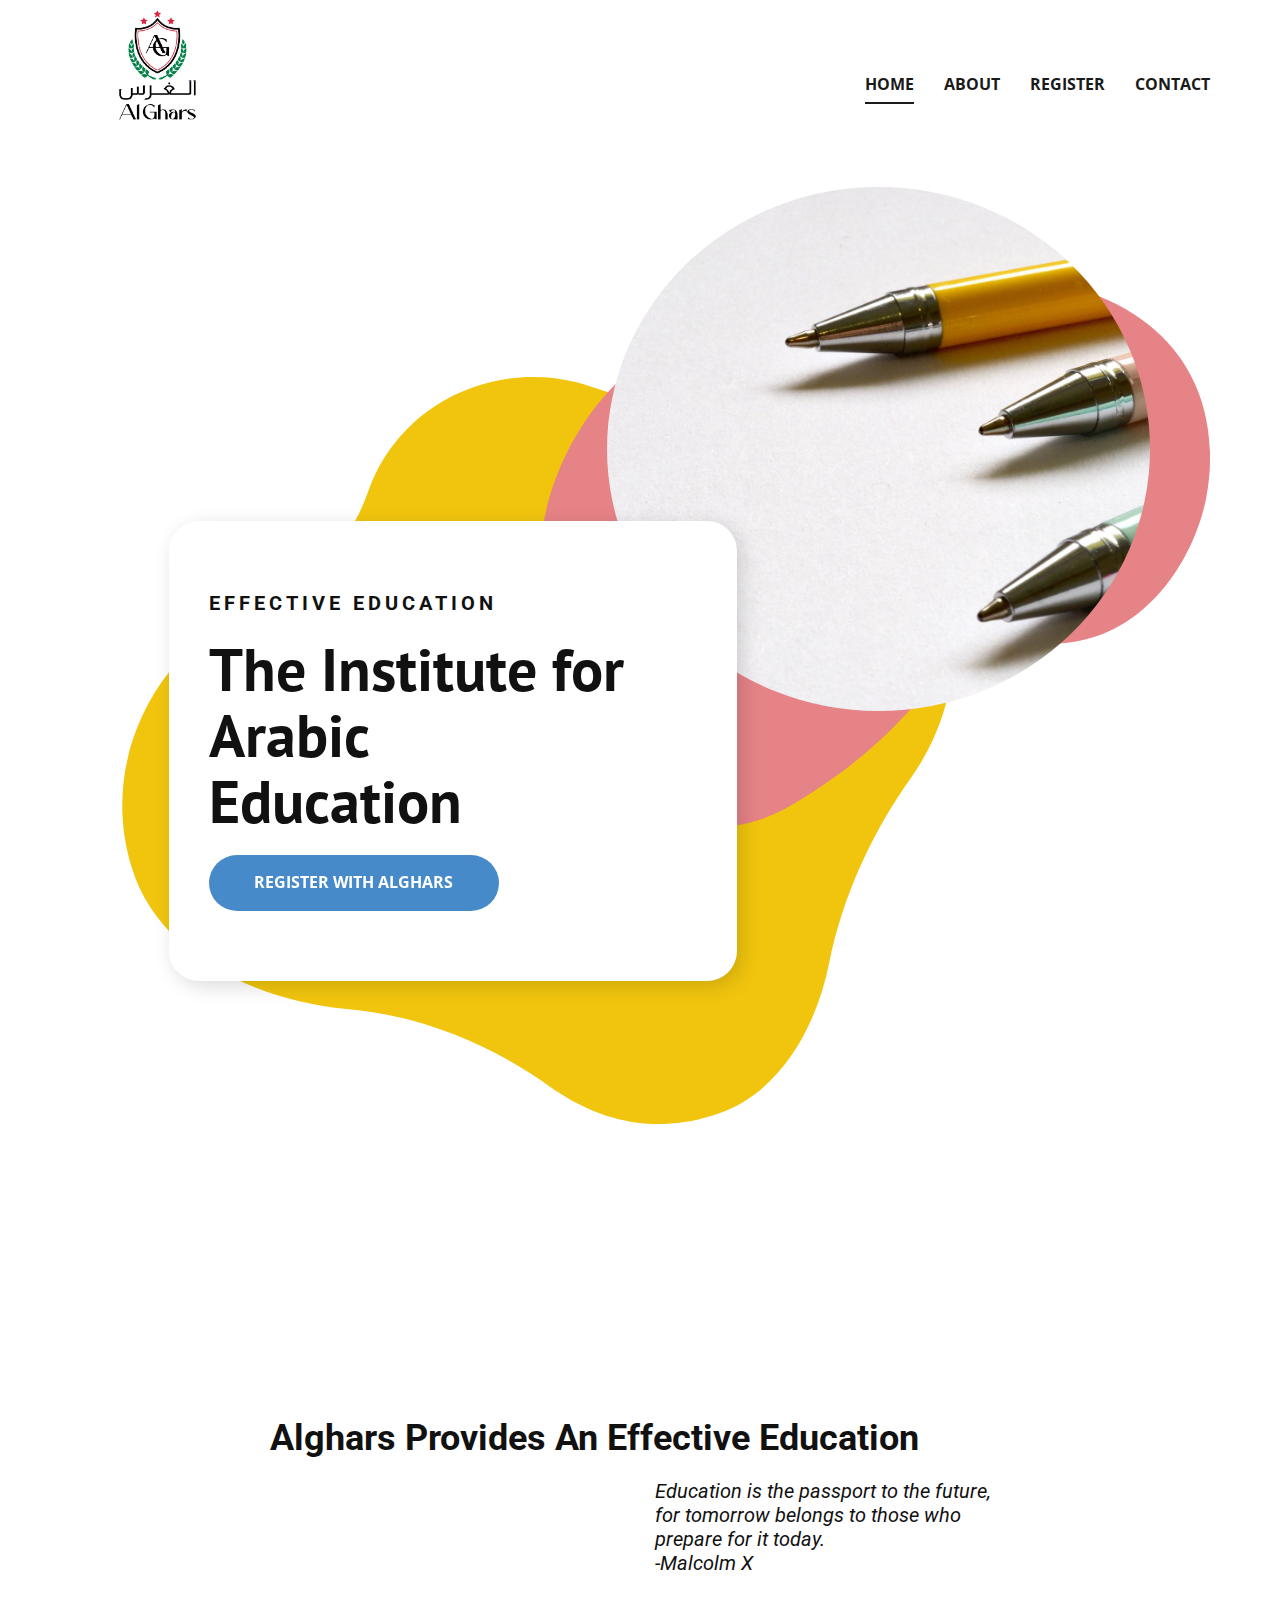
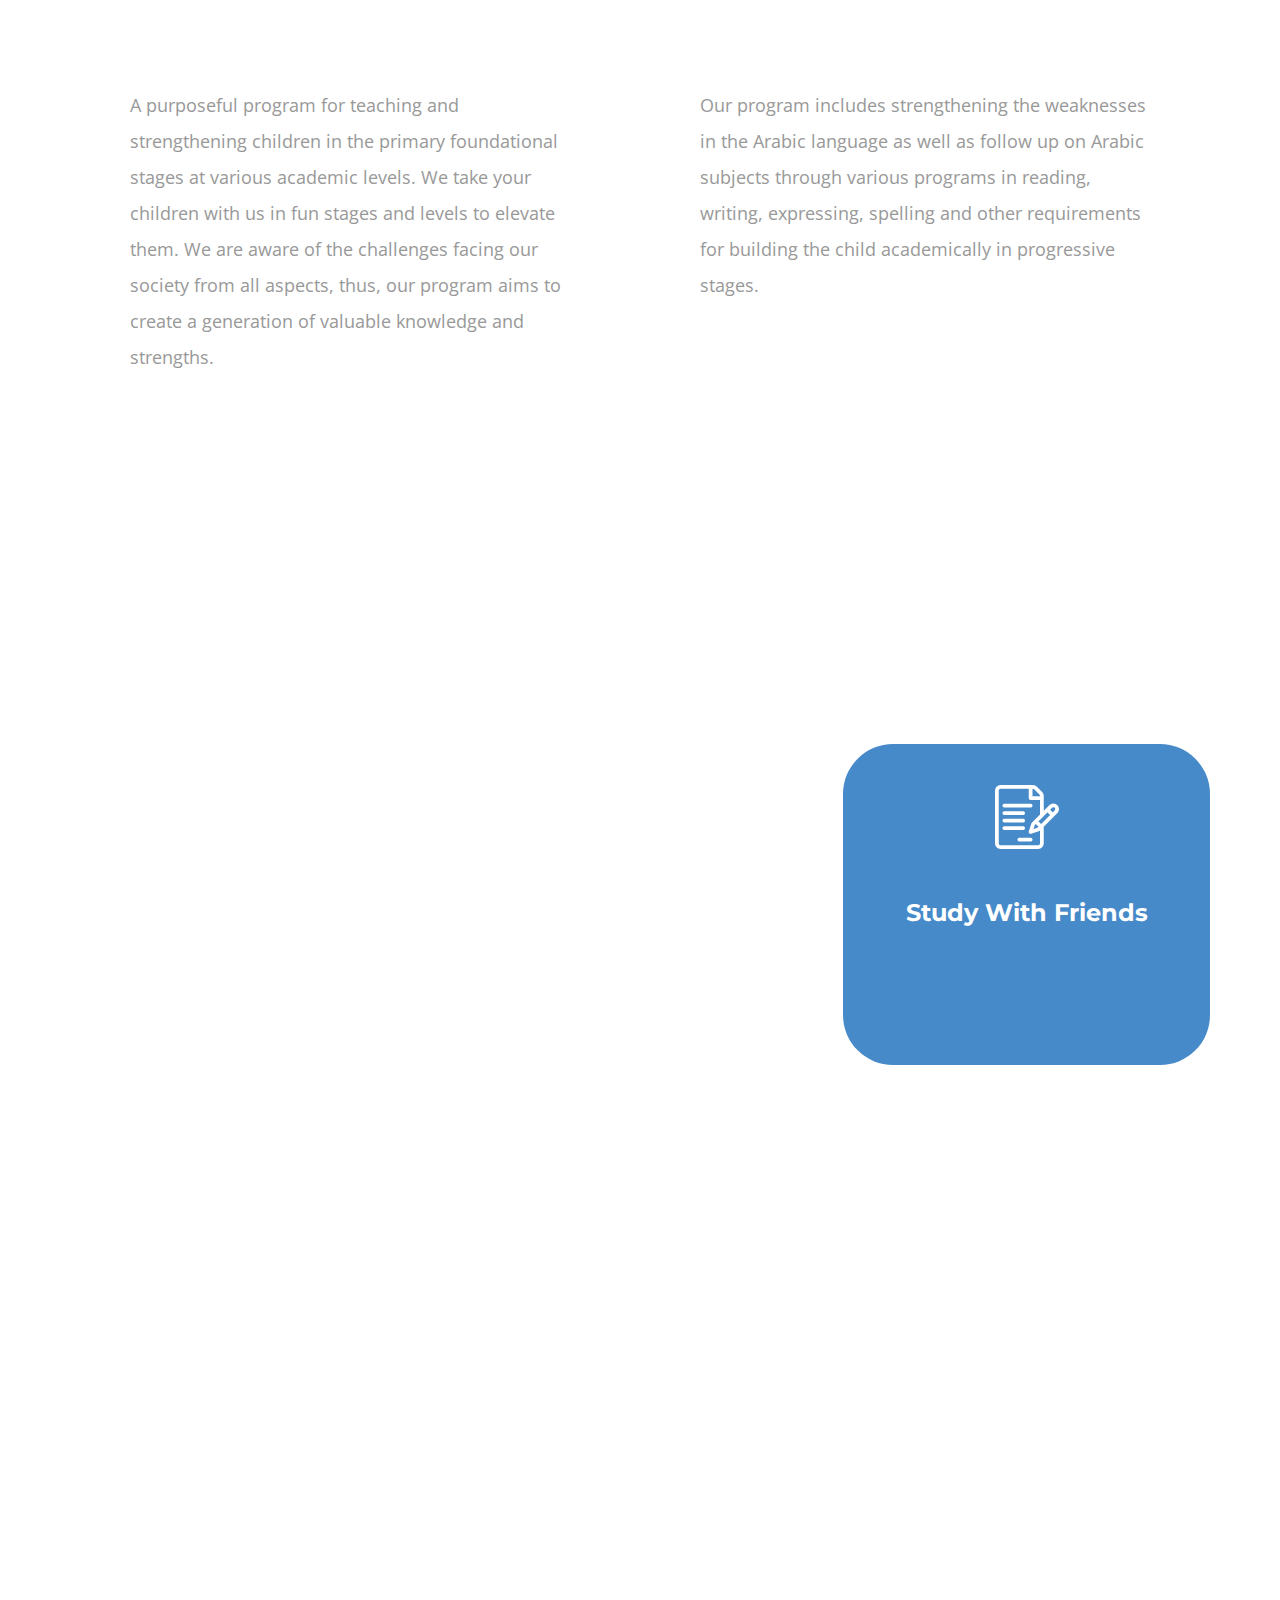
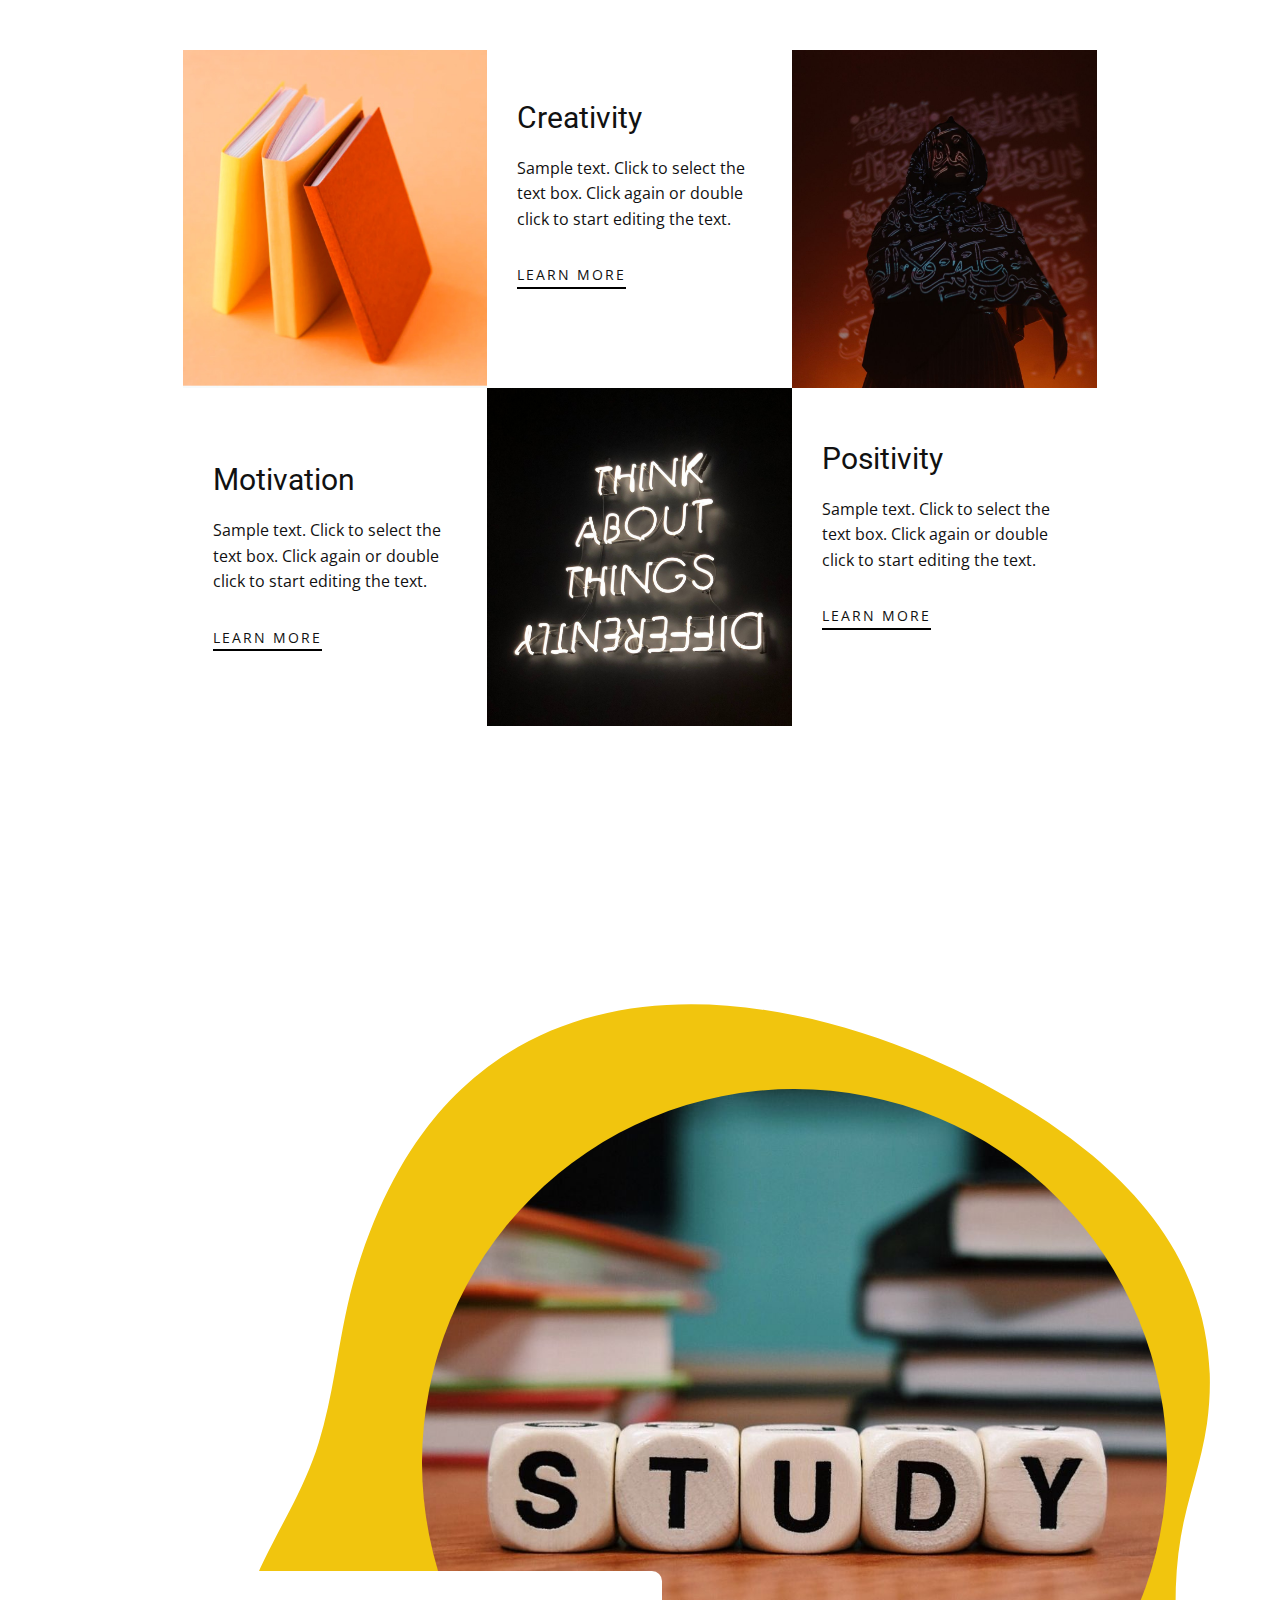
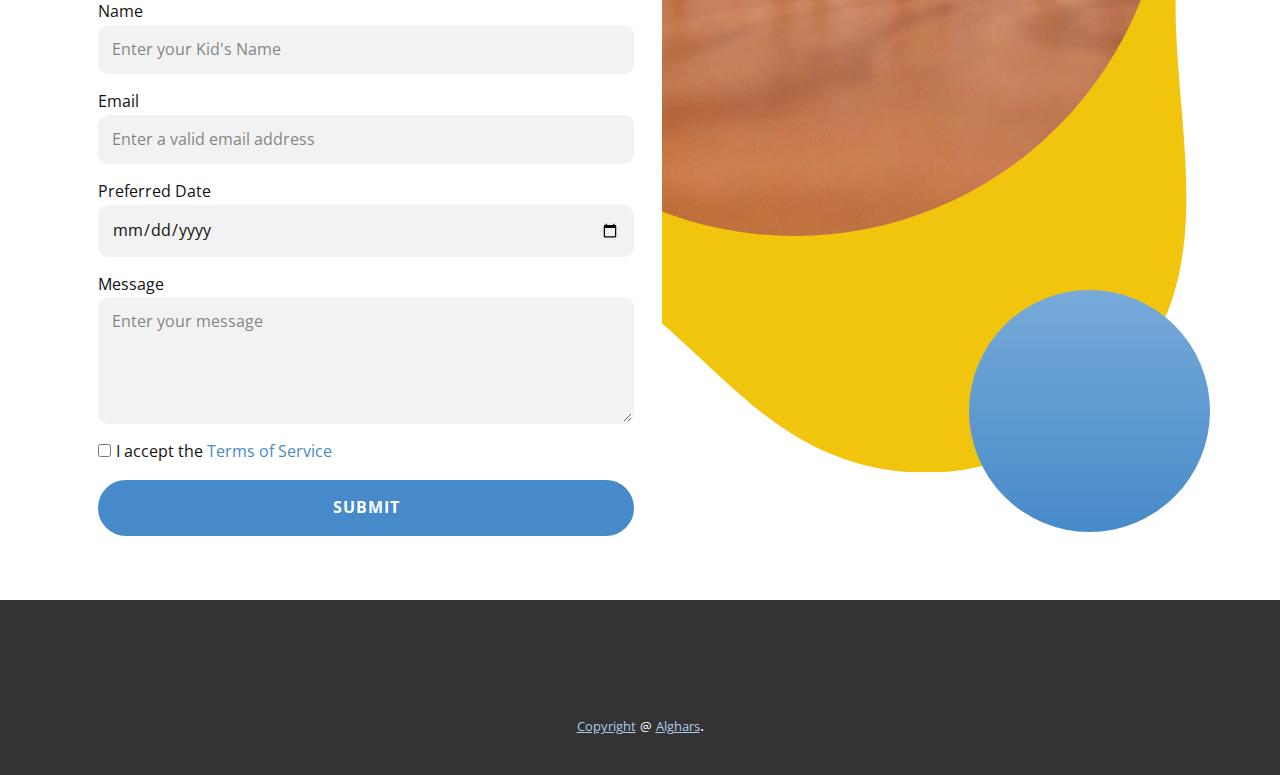
==== index.html @ 30d20df3 "initial commit" ====
<!DOCTYPE html>
<html style="font-size: 16px;" lang="en-AE">
  <head>
    <meta name="viewport" content="width=device-width, initial-scale=1.0">
    <meta charset="utf-8">
    <meta name="keywords" content="​Education for health and well-being, ​Essential Study Tips for Effective Learning, ​How to Learn Tech Skills, ​The Institute for Effective Education, ​An Effective Education, ​Education for health and well-being">
    <meta name="description" content="">
    <meta name="page_type" content="np-template-header-footer-from-plugin">
    <title>Home</title>
    <link rel="stylesheet" href="nicepage.css" media="screen">
<link rel="stylesheet" href="Home.css" media="screen">
    <script class="u-script" type="text/javascript" src="jquery.js" defer=""></script>
    <script class="u-script" type="text/javascript" src="nicepage.js" defer=""></script>
    <meta name="generator" content="Nicepage 4.8.2, nicepage.com">
    <link rel="icon" href="images/favicon.jpeg">
    <link id="u-theme-google-font" rel="stylesheet" href="https://fonts.googleapis.com/css?family=Roboto:100,100i,300,300i,400,400i,500,500i,700,700i,900,900i|Open+Sans:300,300i,400,400i,500,500i,600,600i,700,700i,800,800i">
    <link id="u-page-google-font" rel="stylesheet" href="https://fonts.googleapis.com/css?family=PT+Sans:400,400i,700,700i|Montserrat:100,100i,200,200i,300,300i,400,400i,500,500i,600,600i,700,700i,800,800i,900,900i">
    
    
    
    
    
    
    <script type="application/ld+json">{
		"@context": "http://schema.org",
		"@type": "Organization",
		"name": "Alghars Registration Portal",
		"logo": "images/WhatsAppImage2022-04-27at12.21.51PM.jpeg"
}</script>
    <meta name="theme-color" content="#478ac9">
    <meta property="og:title" content="Home">
    <meta property="og:description" content="">
    <meta property="og:type" content="website">
  </head>
  <body data-home-page="Home.html" data-home-page-title="Home" class="u-body u-xl-mode"><header class="u-clearfix u-header u-header" id="sec-50aa"><div class="u-clearfix u-sheet u-valign-middle u-sheet-1">
        <a href="https://nicepage.com" class="u-image u-logo u-image-1" data-image-width="942" data-image-height="790">
          <img src="images/WhatsAppImage2022-04-27at12.21.51PM.jpeg" class="u-logo-image u-logo-image-1">
        </a>
        <nav class="u-menu u-menu-dropdown u-offcanvas u-menu-1" data-position="">
          <div class="menu-collapse" style="font-size: 1rem; letter-spacing: 0px; font-weight: 700; text-transform: uppercase;">
            <a class="u-button-style u-custom-active-border-color u-custom-active-color u-custom-border u-custom-border-color u-custom-borders u-custom-hover-border-color u-custom-hover-color u-custom-left-right-menu-spacing u-custom-padding-bottom u-custom-text-active-color u-custom-text-color u-custom-text-hover-color u-custom-top-bottom-menu-spacing u-nav-link u-text-active-palette-1-base u-text-hover-palette-2-base" href="#">
              <svg class="u-svg-link" viewBox="0 0 24 24"><use xmlns:xlink="http://www.w3.org/1999/xlink" xlink:href="#menu-hamburger"></use></svg>
              <svg class="u-svg-content" version="1.1" id="menu-hamburger" viewBox="0 0 16 16" x="0px" y="0px" xmlns:xlink="http://www.w3.org/1999/xlink" xmlns="http://www.w3.org/2000/svg"><g><rect y="1" width="16" height="2"></rect><rect y="7" width="16" height="2"></rect><rect y="13" width="16" height="2"></rect>
</g></svg>
            </a>
          </div>
          <div class="u-custom-menu u-nav-container">
            <ul class="u-nav u-spacing-30 u-unstyled u-nav-1"><li class="u-nav-item"><a class="u-border-2 u-border-active-grey-90 u-border-hover-grey-50 u-border-no-left u-border-no-right u-border-no-top u-button-style u-nav-link u-text-active-grey-90 u-text-grey-90 u-text-hover-grey-90" href="Home.html" style="padding: 10px 0px;">Home</a>
</li><li class="u-nav-item"><a class="u-border-2 u-border-active-grey-90 u-border-hover-grey-50 u-border-no-left u-border-no-right u-border-no-top u-button-style u-nav-link u-text-active-grey-90 u-text-grey-90 u-text-hover-grey-90" href="Home.html#carousel_2b59" data-page-id="31623037" style="padding: 10px 0px;">About</a>
</li><li class="u-nav-item"><a class="u-border-2 u-border-active-grey-90 u-border-hover-grey-50 u-border-no-left u-border-no-right u-border-no-top u-button-style u-nav-link u-text-active-grey-90 u-text-grey-90 u-text-hover-grey-90" href="Home.html#carousel_f501" data-page-id="31623037" style="padding: 10px 0px;">Register</a>
</li><li class="u-nav-item"><a class="u-border-2 u-border-active-grey-90 u-border-hover-grey-50 u-border-no-left u-border-no-right u-border-no-top u-button-style u-nav-link u-text-active-grey-90 u-text-grey-90 u-text-hover-grey-90" href="Home.html#carousel_f501" data-page-id="31623037" style="padding: 10px 0px;">Contact</a>
</li></ul>
          </div>
          <div class="u-custom-menu u-nav-container-collapse">
            <div class="u-black u-container-style u-inner-container-layout u-opacity u-opacity-95 u-sidenav">
              <div class="u-inner-container-layout u-sidenav-overflow">
                <div class="u-menu-close"></div>
                <ul class="u-align-center u-nav u-popupmenu-items u-unstyled u-nav-2"><li class="u-nav-item"><a class="u-button-style u-nav-link" href="Home.html">Home</a>
</li><li class="u-nav-item"><a class="u-button-style u-nav-link" href="Home.html#carousel_2b59" data-page-id="31623037">About</a>
</li><li class="u-nav-item"><a class="u-button-style u-nav-link" href="Home.html#carousel_f501" data-page-id="31623037">Register</a>
</li><li class="u-nav-item"><a class="u-button-style u-nav-link" href="Home.html#carousel_f501" data-page-id="31623037">Contact</a>
</li></ul>
              </div>
            </div>
            <div class="u-black u-menu-overlay u-opacity u-opacity-70"></div>
          </div>
        </nav>
      </div></header>
    <section class="u-align-center u-clearfix u-white u-section-1" id="carousel_fcec">
      <div class="u-clearfix u-sheet u-sheet-1">
        <div class="u-shape u-shape-svg u-text-palette-3-base u-shape-1">
          <svg class="u-svg-link" preserveAspectRatio="none" viewBox="0 0 160 150" style=""><use xmlns:xlink="http://www.w3.org/1999/xlink" xlink:href="#svg-1b21"></use></svg>
          <svg class="u-svg-content" viewBox="0 0 160 150" x="0px" y="0px" id="svg-1b21"><path d="M43.2,126.9c14.2,1.3,27.6,7,39.1,15.6c8.3,6.1,19.4,10.3,32.7,5.3c11.7-4.4,18.6-17.4,21-30.2c2.6-13.3,8.1-25.9,15.7-37.1
	c8.3-12.1,10.8-27.9,5.3-42.7C150.5,20.3,134.6,9,117,7.6C107.9,6.9,98.8,5,90.1,1.9C83-0.6,75-0.7,67.4,2.1
	c-9.9,3.7-17,11.6-20.1,21c-3.3,10.1-10.9,18-20.6,22.2c-0.1,0-0.1,0.1-0.2,0.1c-20.3,8.9-31,32-24.6,53.2
	C6.9,115.6,25.2,125.2,43.2,126.9z"></path></svg>
        </div>
        <div class="u-shape u-shape-svg u-text-palette-2-light-1 u-shape-2">
          <svg class="u-svg-link" preserveAspectRatio="none" viewBox="0 0 160 120" style=""><use xmlns:xlink="http://www.w3.org/1999/xlink" xlink:href="#svg-9d97"></use></svg>
          <svg class="u-svg-content" viewBox="0 0 160 120" x="0px" y="0px" id="svg-9d97"><path d="M124.3,80.3c20.5-1.1,32-18.4,34.8-31.5c4.7-22.6-6.7-55.4-81.5-47.7c-124.8,12.7-75.1,145.7-16.9,114
	C99.9,93.7,86.4,82.3,124.3,80.3z"></path></svg>
        </div>
        <div class="u-expanded-width-xs u-image u-image-circle u-preserve-proportions u-image-1" data-image-width="4608" data-image-height="3456">
          <div class="u-preserve-proportions-child" style="padding-top: 154.12%;"></div>
        </div>
        <div class="u-align-left u-container-style u-group u-radius-30 u-shape-round u-white u-group-1">
          <div class="u-container-layout u-valign-middle u-container-layout-1">
            <h5 class="u-text u-text-default u-text-1"> effective education<br>
            </h5>
            <h2 class="u-text u-text-2"> The Institute for Arabic<br>Education
            </h2>
            <a href="Home.html#carousel_f501" data-page-id="31623037" class="u-btn u-btn-round u-button-style u-palette-1-base u-radius-50 u-btn-1" data-animation-name="pulse" data-animation-duration="1000" data-animation-direction="">Register with alghars</a>
          </div>
        </div>
      </div>
    </section>
    <section class="u-clearfix u-section-2" id="carousel_2b59">
      <div class="u-clearfix u-sheet u-sheet-1">
        <div class="u-shape u-shape-svg u-text-palette-3-base u-shape-1" data-animation-name="customAnimationIn" data-animation-duration="1000">
          <svg class="u-svg-link" preserveAspectRatio="none" viewBox="0 0 160 160" style=""><use xmlns:xlink="http://www.w3.org/1999/xlink" xlink:href="#svg-ebf3"></use></svg>
          <svg class="u-svg-content" viewBox="0 0 160 160" x="0px" y="0px" id="svg-ebf3"><path d="M157.4,45.5c11.3-39.1-16.3-50.2-43.8-43.8c-25.2,5.8-35.5,17.2-61,16.5C21.7,17.4,0,39.8,0,71.3
	c0,49.1,58.2,47.8,76.2,68.5c38.8,44.7,92.8,8.2,79.3-40.3C148.1,73.2,155.9,50.6,157.4,45.5z"></path></svg>
        </div>
        <div class="u-container-style u-group u-shape-rectangle u-group-1">
          <div class="u-container-layout u-container-layout-1">
            <h2 class="u-text u-text-default u-text-1"> Alghars Provides An Effective Education </h2>
            <h5 class="u-text u-text-2">Education is the passport to the future, for tomorrow belongs to those who prepare for it today.<br>-Malcolm X
            </h5>
          </div>
        </div>
        <div class="u-expanded-width u-list u-list-1">
          <div class="u-repeater u-repeater-1">
            <div class="u-container-style u-list-item u-repeater-item">
              <div class="u-container-layout u-similar-container u-container-layout-2">
                <p class="u-text u-text-default u-text-grey-40 u-text-3"> A purposeful program for teaching and strengthening children in the primary foundational stages at various academic levels. We take your children with us in fun stages and levels to elevate them. We are aware of the challenges facing our society from all aspects, thus, our program aims to create a generation of valuable knowledge and strengths.</p>
              </div>
            </div>
            <div class="u-container-style u-list-item u-repeater-item">
              <div class="u-container-layout u-similar-container u-container-layout-3">
                <p class="u-text u-text-default u-text-grey-40 u-text-4"> Our program includes strengthening the weaknesses in the Arabic language as well as follow up on Arabic subjects through various programs in reading, writing, expressing, spelling and other requirements for building the child academically in progressive stages.</p>
              </div>
            </div>
          </div>
        </div>
        <div class="u-shape u-shape-svg u-text-palette-1-base u-shape-2" data-animation-name="customAnimationIn" data-animation-duration="1000">
          <svg class="u-svg-link" preserveAspectRatio="none" viewBox="0 0 160 140" style=""><use xmlns:xlink="http://www.w3.org/1999/xlink" xlink:href="#svg-1270"></use></svg>
          <svg class="u-svg-content" viewBox="0 0 160 140" x="0px" y="0px" id="svg-1270"><g><g><path d="M138.9,102.2c-9.5,10.1-24.4,20.2-41.2,27.4C63.2,144.5,21,147.1,3.1,112.4c-9.9-19.1,6.5-28.8,11.8-45.7
			c5.3-16.9-11.4-32.3-5.1-49.9c1.8-4.9,4.9-9,8.9-11.9C24,1,30.8-0.8,37.8,0.3C43.6,1.2,49,3.5,54.3,5.7c8.8,3.7,17.4,7.1,26.3,9.8
			c15.7,4.7,31.3,3.7,47.1,7.2c8.5,1.9,16.7,5.6,22.6,11.8C170.3,55.7,155.8,84.1,138.9,102.2z"></path>
</g>
</g></svg>
        </div>
      </div>
    </section>
    <section class="u-align-center u-clearfix u-section-3" id="carousel_beef">
      <div class="u-clearfix u-sheet u-sheet-1">
        <div class="u-expanded-width u-list u-list-1">
          <div class="u-repeater u-repeater-1">
            <div class="u-align-center u-container-style u-custom-item u-list-item u-palette-1-base u-radius-50 u-repeater-item u-shape-round u-list-item-1" data-animation-name="customAnimationIn" data-animation-duration="1750" data-animation-delay="500">
              <div class="u-container-layout u-similar-container u-valign-middle u-container-layout-1"><span class="u-file-icon u-icon u-text-white u-icon-1"><img src="images/6.png" alt=""></span>
                <h5 class="u-custom-font u-font-montserrat u-text u-text-1">Study Time</h5>
                <p class="u-text u-text-2" data-animation-name="customAnimationIn" data-animation-duration="1000">Sample text. Click to select the text box. Click again or double click to start editing the text.</p>
              </div>
            </div>
            <div class="u-align-center u-container-style u-custom-item u-list-item u-palette-3-base u-radius-50 u-repeater-item u-shape-round u-list-item-2" data-animation-name="customAnimationIn" data-animation-duration="1000">
              <div class="u-container-layout u-similar-container u-valign-middle u-container-layout-2"><span class="u-file-icon u-icon u-text-white u-icon-2"><img src="images/7.png" alt=""></span>
                <h5 class="u-custom-font u-font-montserrat u-text u-text-3"> Review Regularly</h5>
                <p class="u-text u-text-4" data-animation-name="customAnimationIn" data-animation-duration="1000">Sample text. Click to select the text box. Click again or double click to start editing the text.</p>
              </div>
            </div>
            <div class="u-align-center u-container-style u-custom-item u-list-item u-palette-1-base u-radius-50 u-repeater-item u-shape-round">
              <div class="u-container-layout u-similar-container u-valign-middle u-container-layout-3"><span class="u-file-icon u-icon u-text-white u-icon-3"><img src="images/8.png" alt=""></span>
                <h5 class="u-custom-font u-font-montserrat u-text u-text-5"> Study With Friends</h5>
                <p class="u-text u-text-6" data-animation-name="customAnimationIn" data-animation-duration="1000">Sample text. Click to select the text box. Click again or double click to start editing the text.</p>
              </div>
            </div>
          </div>
        </div>
        <div class="u-clearfix u-expanded-width u-layout-wrap u-layout-wrap-1">
          <div class="u-layout">
            <div class="u-layout-row">
              <div class="u-container-style u-layout-cell u-size-30 u-layout-cell-1">
                <div class="u-container-layout u-valign-top u-container-layout-4">
                  <h2 class="u-custom-font u-font-montserrat u-text u-text-7" data-animation-name="customAnimationIn" data-animation-duration="1750" data-animation-delay="500"> Essential Study Tips for Learning Arabic</h2>
                </div>
              </div>
              <div class="u-container-style u-layout-cell u-size-30 u-layout-cell-2" data-animation-name="customAnimationIn" data-animation-duration="1750" data-animation-delay="500">
                <div class="u-container-layout u-valign-top u-container-layout-5">
                  <p class="u-text u-text-8"> We take your children with us in fun stages and levels to elevate them. We are aware of the challenges facing our society from all aspects, thus, our program aims to create a generation of valuable knowledge and strengths.</p>
                  <a href="Home.html#carousel_f501" data-page-id="31623037" class="u-btn u-btn-round u-button-style u-hover-feature u-radius-50 u-btn-1" data-animation-name="" data-animation-duration="0" data-animation-direction="">Register with alghars<br>
                  </a>
                </div>
              </div>
            </div>
          </div>
        </div>
      </div>
      
    </section>
    <section class="u-align-center u-clearfix u-white u-section-4" id="carousel_cf88">
      <div class="u-clearfix u-sheet u-valign-middle u-sheet-1">
        <div class="u-expanded-width u-shape u-shape-svg u-text-palette-3-base u-shape-1" data-animation-name="customAnimationIn" data-animation-duration="1000">
          <svg class="u-svg-link" preserveAspectRatio="none" viewBox="0 0 160 150" style=""><use xmlns:xlink="http://www.w3.org/1999/xlink" xlink:href="#svg-40dc"></use></svg>
          <svg class="u-svg-content" viewBox="0 0 160 150" x="0px" y="0px" id="svg-40dc"><path d="M43.2,126.9c14.2,1.3,27.6,7,39.1,15.6c8.3,6.1,19.4,10.3,32.7,5.3c11.7-4.4,18.6-17.4,21-30.2c2.6-13.3,8.1-25.9,15.7-37.1
	c8.3-12.1,10.8-27.9,5.3-42.7C150.5,20.3,134.6,9,117,7.6C107.9,6.9,98.8,5,90.1,1.9C83-0.6,75-0.7,67.4,2.1
	c-9.9,3.7-17,11.6-20.1,21c-3.3,10.1-10.9,18-20.6,22.2c-0.1,0-0.1,0.1-0.2,0.1c-20.3,8.9-31,32-24.6,53.2
	C6.9,115.6,25.2,125.2,43.2,126.9z"></path></svg>
        </div>
        <div class="u-clearfix u-gutter-0 u-layout-wrap u-layout-wrap-1">
          <div class="u-gutter-0 u-layout">
            <div class="u-layout-col">
              <div class="u-size-30">
                <div class="u-layout-row">
                  <div class="u-container-style u-image u-layout-cell u-size-20 u-image-1" data-image-width="558" data-image-height="558">
                    <div class="u-container-layout u-valign-middle u-container-layout-1"></div>
                  </div>
                  <div class="u-align-left u-container-style u-layout-cell u-size-20 u-white u-layout-cell-2">
                    <div class="u-container-layout u-container-layout-2">
                      <h3 class="u-text u-text-1"> Creativity</h3>
                      <p class="u-text u-text-2">Sample text. Click to select the text box. Click again or double click to start editing the text.</p>
                      <a href="https://nicepage.com/css-templates" class="u-active-none u-border-2 u-border-active-palette-1-base u-border-black u-border-hover-palette-1-base u-btn u-btn-rectangle u-button-style u-hover-none u-none u-text-active-palette-1-base u-text-body-color u-text-hover-palette-1-base u-btn-1">learn more</a>
                    </div>
                  </div>
                  <div class="u-container-style u-image u-layout-cell u-size-20 u-image-2" data-image-width="1067" data-image-height="1600">
                    <div class="u-container-layout u-valign-middle u-container-layout-3"></div>
                  </div>
                </div>
              </div>
              <div class="u-size-30">
                <div class="u-layout-row">
                  <div class="u-align-left u-container-style u-layout-cell u-size-20 u-white u-layout-cell-4">
                    <div class="u-container-layout u-valign-middle u-container-layout-4">
                      <h3 class="u-text u-text-3"> Motivation</h3>
                      <p class="u-text u-text-4">Sample text. Click to select the text box. Click again or double click to start editing the text.</p>
                      <a href="https://nicepage.cc" class="u-active-none u-border-2 u-border-active-palette-1-base u-border-black u-border-hover-palette-1-base u-btn u-btn-rectangle u-button-style u-hover-none u-none u-text-active-palette-1-base u-text-body-color u-text-hover-palette-1-base u-btn-2">learn more</a>
                    </div>
                  </div>
                  <div class="u-container-style u-image u-layout-cell u-size-20 u-image-3" data-image-width="3024" data-image-height="4032">
                    <div class="u-container-layout u-valign-middle u-container-layout-5"></div>
                  </div>
                  <div class="u-align-left u-container-style u-layout-cell u-size-20 u-white u-layout-cell-6">
                    <div class="u-container-layout u-container-layout-6">
                      <h3 class="u-text u-text-5"> Positivity</h3>
                      <p class="u-text u-text-6">Sample text. Click to select the text box. Click again or double click to start editing the text.</p>
                      <a href="https://nicepage.com/k/ticket-html-templates" class="u-active-none u-border-2 u-border-active-palette-1-base u-border-black u-border-hover-palette-1-base u-btn u-btn-rectangle u-button-style u-hover-none u-none u-text-active-palette-1-base u-text-body-color u-text-hover-palette-1-base u-btn-3">learn more</a>
                    </div>
                  </div>
                </div>
              </div>
            </div>
          </div>
        </div>
      </div>
    </section>
    <section class="u-align-center-sm u-align-center-xs u-clearfix u-section-5" id="carousel_f501">
      <div class="u-clearfix u-sheet u-sheet-1">
        <div class="u-rotation-parent u-rotation-parent-1">
          <div class="u-flip-horizontal u-rotate-90 u-shape u-shape-svg u-text-palette-3-base u-shape-1">
            <svg class="u-svg-link" preserveAspectRatio="none" viewBox="0 0 160 160" style=""><use xmlns:xlink="http://www.w3.org/1999/xlink" xlink:href="#svg-b1ce"></use></svg>
            <svg class="u-svg-content" viewBox="0 0 160 160" x="0px" y="0px" id="svg-b1ce" style="enable-background:new 0 0 160 160;"><path d="M10.3,39.9c-18.2,24.9-9.2,62.5,4,87.4c8.2,15.4,23,36.1,48.6,32.2c5.8-0.9,11.1-3.2,16.9-4.3c17.8-3.4,37.9,4.7,54.5-1.5
	c6.6-2.5,11.6-6.9,15.5-11.8c12.2-15.3,13.7-35.6,3.8-51.9c-6.9-11.5-19-20.9-23.6-33.1c-4.5-11.9-1.4-24.9-4.7-37.1
	C121.1,5,103.7-5.6,85.7,3.1c-6.8,3.3-12.6,7.7-20,10.2C58,15.9,49.5,16.6,41.6,19C26.8,23.6,16.7,31,10.3,39.9z"></path></svg>
          </div>
        </div>
        <div class="u-align-left u-image u-image-circle u-image-1" data-image-width="3022" data-image-height="2014"></div>
        <div class="u-gradient u-shape u-shape-circle u-shape-2"></div>
        <div class="u-expanded-width-xs u-form u-radius-10 u-white u-form-1">
          <form action="#" method="POST" class="u-clearfix u-form-spacing-15 u-form-vertical u-inner-form" source="email" name="form" style="padding: 28px;">
            <div class="u-form-group u-form-name">
              <label for="name-4c18" class="u-label">Name</label>
              <input type="text" placeholder="Enter your Kid's Name" id="name-4c18" name="name" class="u-border-2 u-border-grey-5 u-grey-5 u-input u-input-rectangle u-radius-10" required="">
            </div>
            <div class="u-form-email u-form-group">
              <label for="email-4c18" class="u-label">Email</label>
              <input type="email" placeholder="Enter a valid email address" id="email-4c18" name="email" class="u-border-2 u-border-grey-5 u-grey-5 u-input u-input-rectangle u-radius-10" required="">
            </div>
            <div class="u-form-date u-form-group u-form-group-3">
              <label for="date-49ac" class="u-label">Preferred Date</label>
              <input type="date" placeholder="MM/DD/YYYY" id="date-49ac" name="date" class="u-border-2 u-border-grey-5 u-grey-5 u-input u-input-rectangle u-radius-10" required="">
            </div>
            <div class="u-form-group u-form-message">
              <label for="message-4c18" class="u-label">Message</label>
              <textarea placeholder="Enter your message" rows="4" cols="50" id="message-4c18" name="message" class="u-border-2 u-border-grey-5 u-grey-5 u-input u-input-rectangle u-radius-10" required=""></textarea>
            </div>
            <div class="u-form-agree u-form-group u-form-group-5">
              <input type="checkbox" id="agree-a472" name="agree" class="u-agree-checkbox" required="">
              <label for="agree-a472" class="u-label">I accept the <a href="#">Terms of Service</a>
              </label>
            </div>
            <div class="u-align-right u-form-group u-form-submit">
              <a href="#" class="u-active-palette-3-base u-border-5 u-border-active-palette-3-base u-border-hover-palette-3-base u-border-palette-1-base u-btn u-btn-round u-btn-submit u-button-style u-hover-palette-3-base u-palette-1-base u-radius-50 u-btn-1">Submit</a>
              <input type="submit" value="submit" class="u-form-control-hidden">
            </div>
            <div class="u-form-send-message u-form-send-success"> Thank you! Your message has been sent. </div>
            <div class="u-form-send-error u-form-send-message"> Unable to send your message. Please fix errors then try again. </div>
            <input type="hidden" value="" name="recaptchaResponse">
          </form>
        </div>
        <div class="u-shape u-shape-svg u-text-palette-1-base u-shape-3" data-animation-name="flipIn" data-animation-duration="1000" data-animation-direction="X">
          <svg class="u-svg-link" preserveAspectRatio="none" viewBox="0 0 160 100" style=""><use xmlns:xlink="http://www.w3.org/1999/xlink" xlink:href="#svg-679c"></use></svg>
          <svg class="u-svg-content" viewBox="0 0 160 100" x="0px" y="0px" id="svg-679c"><path d="M100,0l60,100H0V0H100z"></path></svg>
        </div>
        <h1 class="u-align-left u-text u-text-white u-text-1">Register</h1>
      </div>
    </section>
    
    
    <footer class="u-align-center u-clearfix u-footer u-grey-80 u-footer" id="sec-576e"><div class="u-clearfix u-sheet u-sheet-1">
        <p class="u-small-text u-text u-text-variant u-text-1" data-animation-name="customAnimationIn" data-animation-duration="1000"> Copyright @2022 AlGhars. All Rights Reserved.</p>
      </div></footer>
    <section class="u-backlink u-clearfix u-grey-80">
      <a class="u-link" href="" target="_blank">
        <span>Copyright</span>
      </a>
      <p class="u-text">
        <span>@</span>
      </p>
      <a class="u-link" href="" target="_blank">
        <span>Alghars</span>
      </a>. 
    </section>
  </body>
</html>
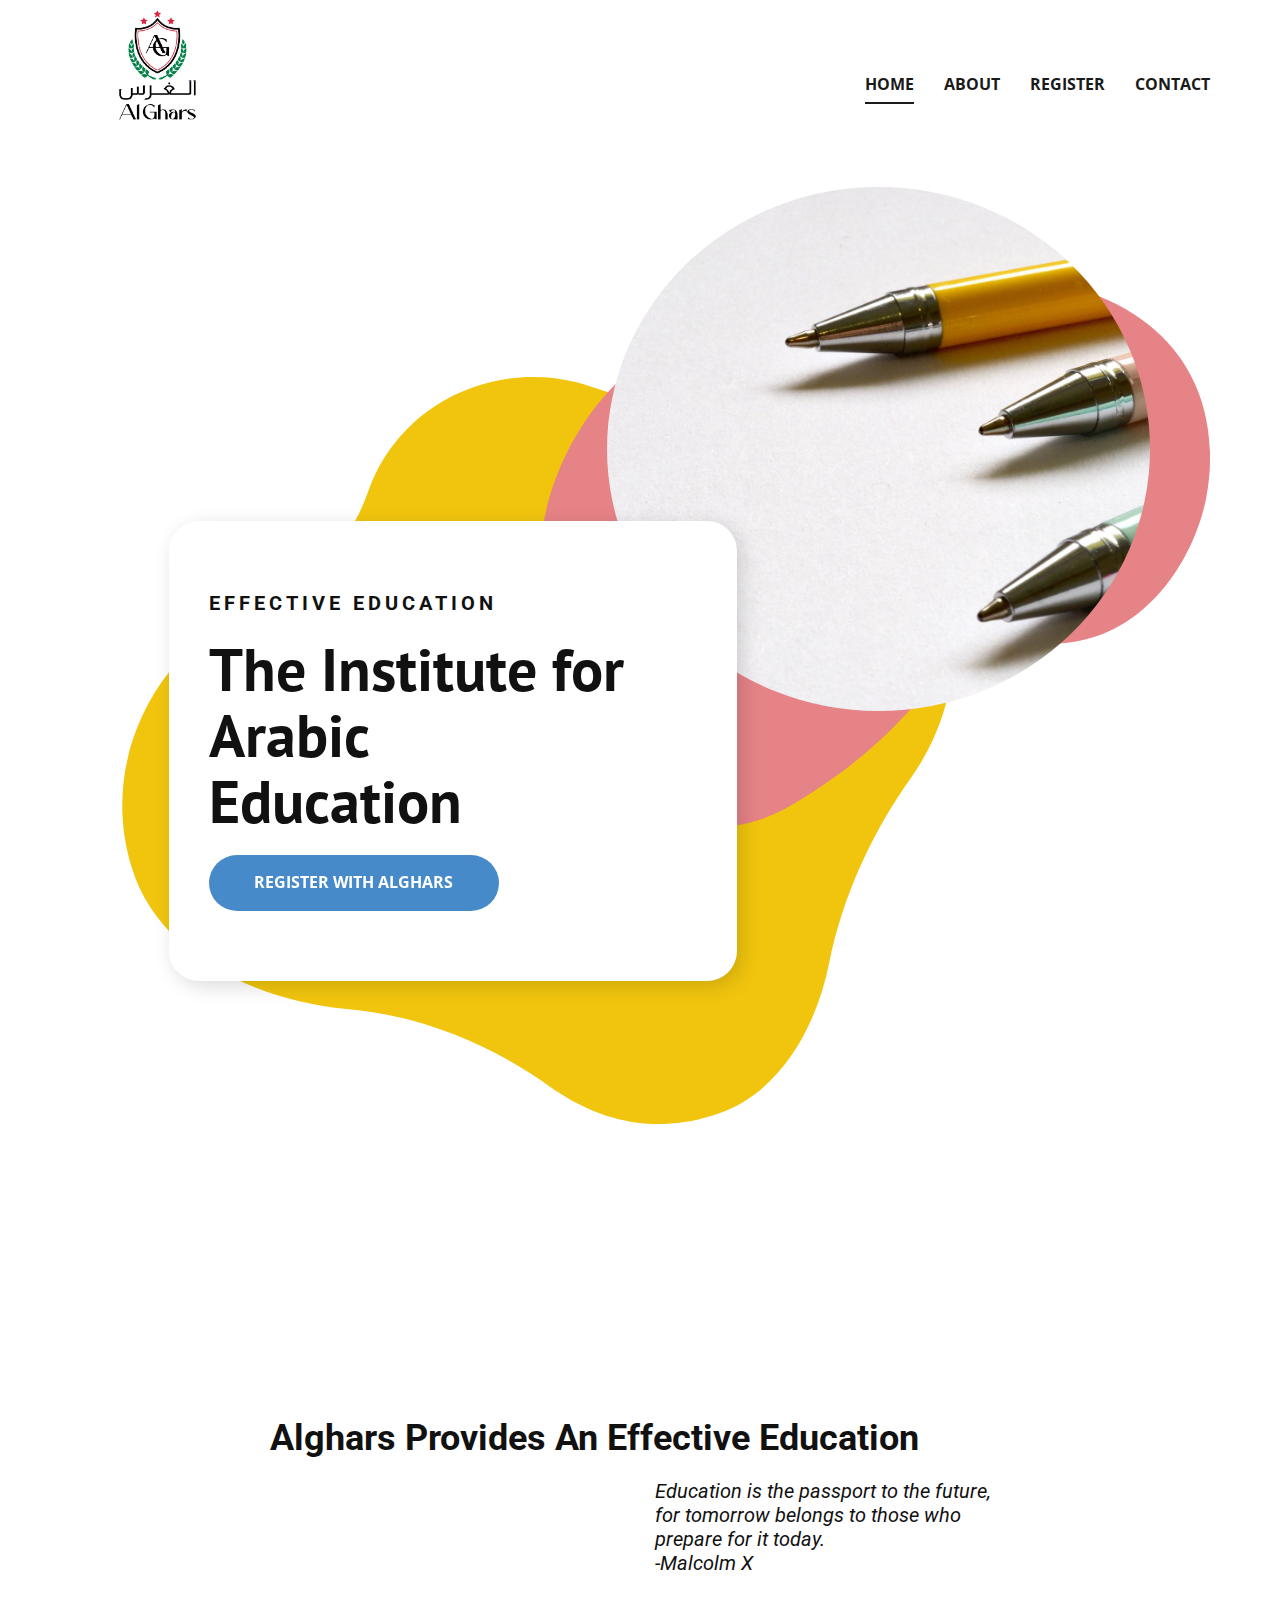
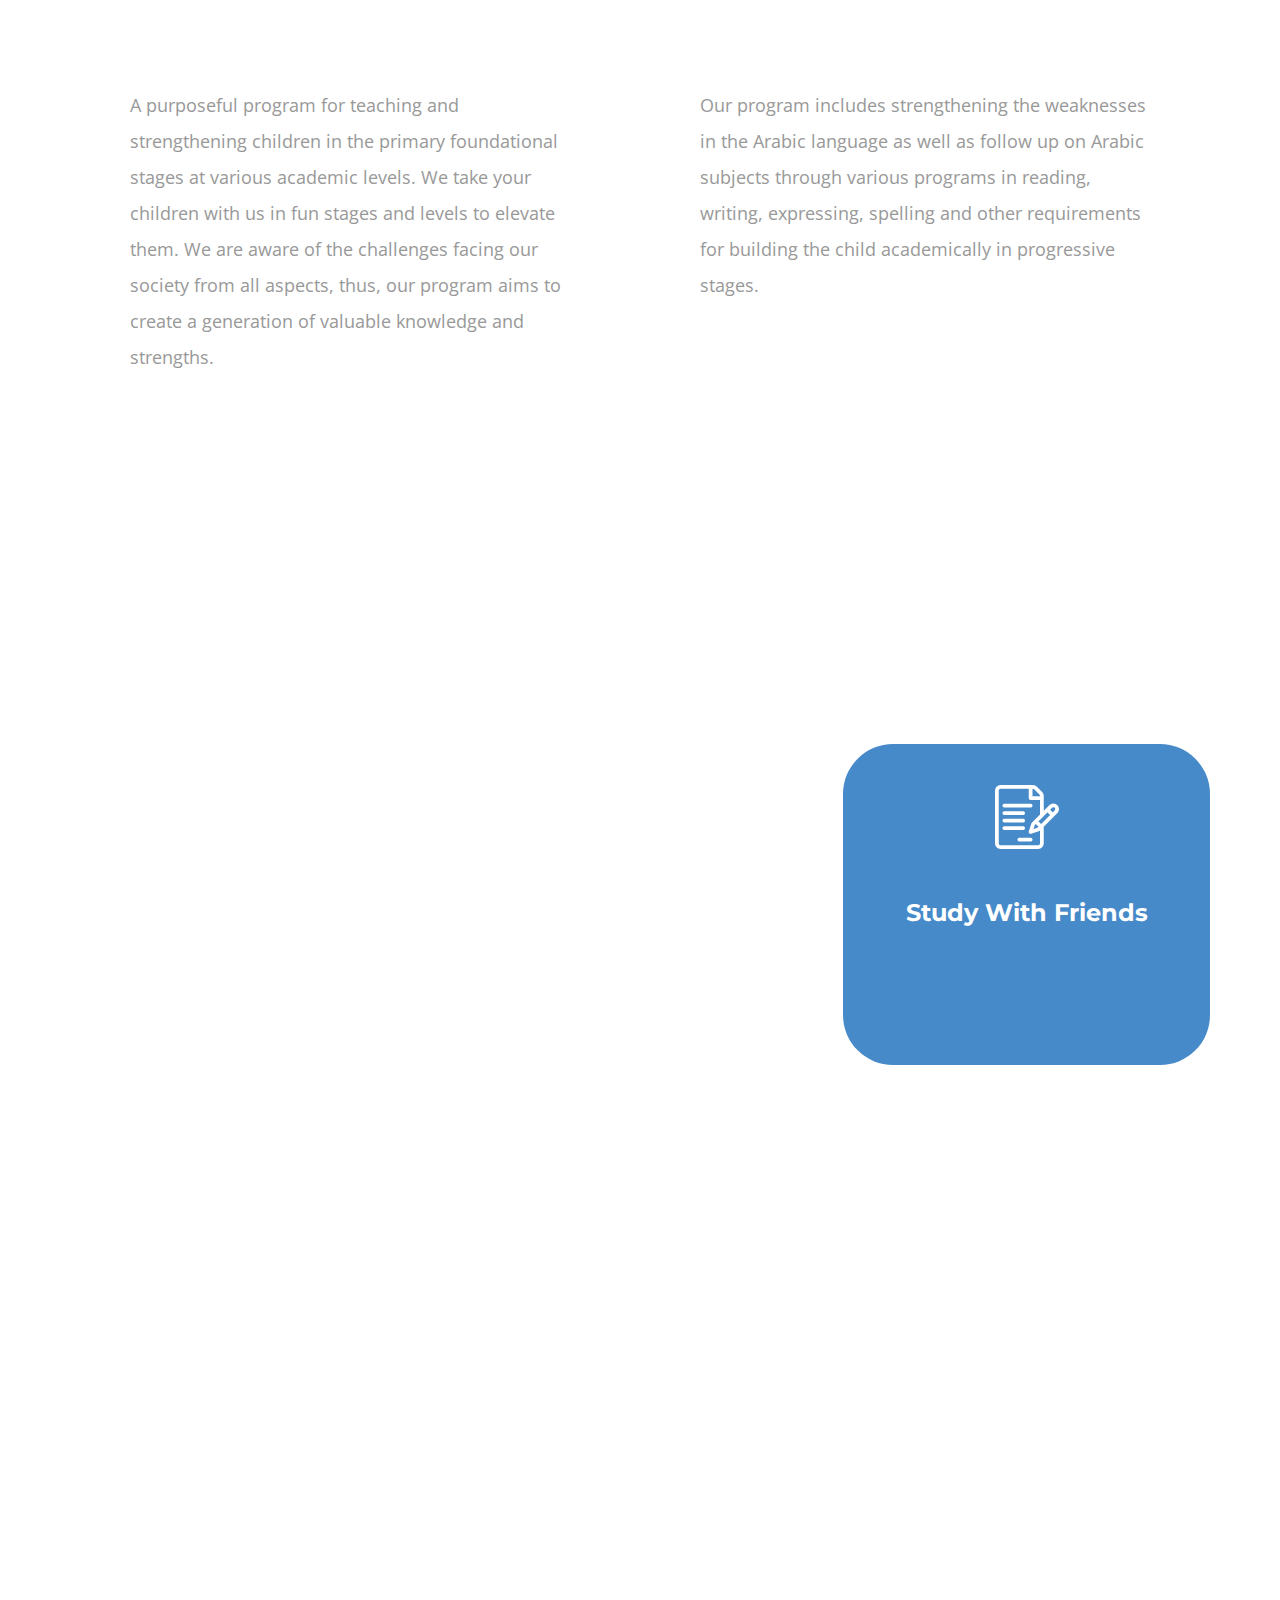
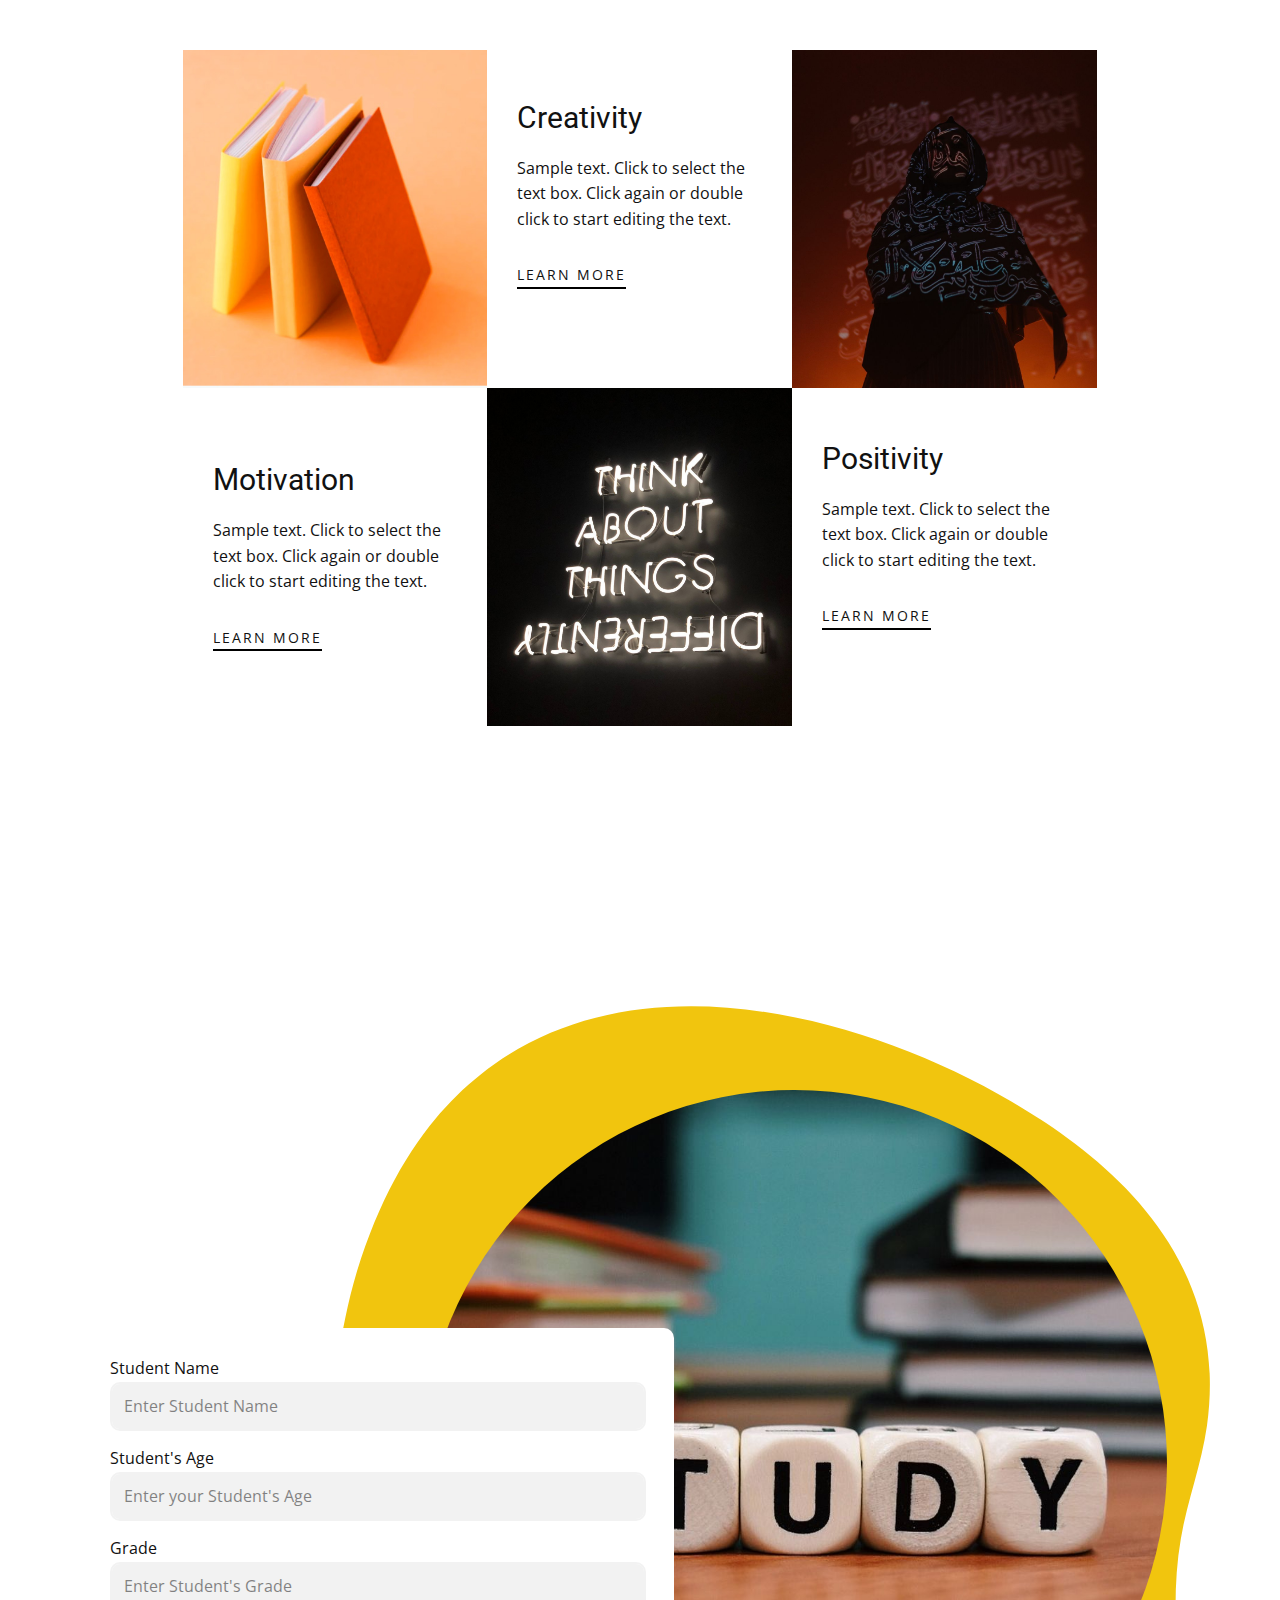
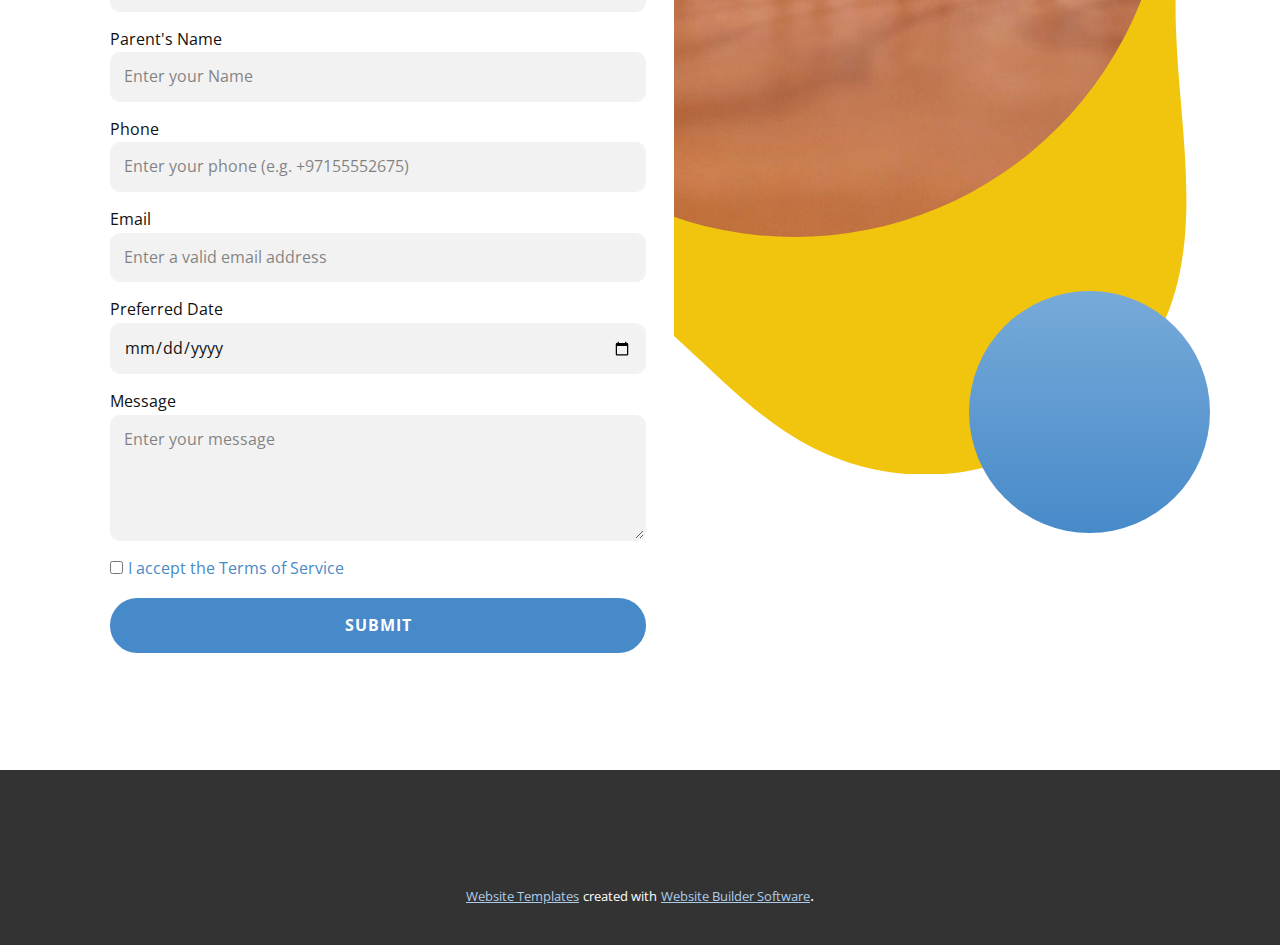
==== commit ce31f78c: "new changes" ====
--- a/index.html
+++ b/index.html
@@ -33,7 +33,7 @@
     <meta property="og:type" content="website">
   </head>
   <body data-home-page="Home.html" data-home-page-title="Home" class="u-body u-xl-mode"><header class="u-clearfix u-header u-header" id="sec-50aa"><div class="u-clearfix u-sheet u-valign-middle u-sheet-1">
-        <a href="https://nicepage.com" class="u-image u-logo u-image-1" data-image-width="942" data-image-height="790">
+        <a href="Home.html#carousel_fcec" data-page-id="31623037" class="u-image u-logo u-image-1" data-image-width="942" data-image-height="790" title="Home">
           <img src="images/WhatsAppImage2022-04-27at12.21.51PM.jpeg" class="u-logo-image u-logo-image-1">
         </a>
         <nav class="u-menu u-menu-dropdown u-offcanvas u-menu-1" data-position="">
@@ -101,7 +101,7 @@
           <svg class="u-svg-content" viewBox="0 0 160 160" x="0px" y="0px" id="svg-ebf3"><path d="M157.4,45.5c11.3-39.1-16.3-50.2-43.8-43.8c-25.2,5.8-35.5,17.2-61,16.5C21.7,17.4,0,39.8,0,71.3
 	c0,49.1,58.2,47.8,76.2,68.5c38.8,44.7,92.8,8.2,79.3-40.3C148.1,73.2,155.9,50.6,157.4,45.5z"></path></svg>
         </div>
-        <div class="u-container-style u-group u-shape-rectangle u-group-1">
+        <div class="u-container-style u-expanded-width-md u-expanded-width-sm u-expanded-width-xs u-group u-shape-rectangle u-group-1">
           <div class="u-container-layout u-container-layout-1">
             <h2 class="u-text u-text-default u-text-1"> Alghars Provides An Effective Education </h2>
             <h5 class="u-text u-text-2">Education is the passport to the future, for tomorrow belongs to those who prepare for it today.<br>-Malcolm X
@@ -111,12 +111,12 @@
         <div class="u-expanded-width u-list u-list-1">
           <div class="u-repeater u-repeater-1">
             <div class="u-container-style u-list-item u-repeater-item">
-              <div class="u-container-layout u-similar-container u-container-layout-2">
+              <div class="u-container-layout u-similar-container u-valign-middle-lg u-valign-middle-md u-container-layout-2">
                 <p class="u-text u-text-default u-text-grey-40 u-text-3"> A purposeful program for teaching and strengthening children in the primary foundational stages at various academic levels. We take your children with us in fun stages and levels to elevate them. We are aware of the challenges facing our society from all aspects, thus, our program aims to create a generation of valuable knowledge and strengths.</p>
               </div>
             </div>
             <div class="u-container-style u-list-item u-repeater-item">
-              <div class="u-container-layout u-similar-container u-container-layout-3">
+              <div class="u-container-layout u-similar-container u-valign-middle-lg u-valign-middle-md u-container-layout-3">
                 <p class="u-text u-text-default u-text-grey-40 u-text-4"> Our program includes strengthening the weaknesses in the Arabic language as well as follow up on Arabic subjects through various programs in reading, writing, expressing, spelling and other requirements for building the child academically in progressive stages.</p>
               </div>
             </div>
@@ -167,7 +167,7 @@
               <div class="u-container-style u-layout-cell u-size-30 u-layout-cell-2" data-animation-name="customAnimationIn" data-animation-duration="1750" data-animation-delay="500">
                 <div class="u-container-layout u-valign-top u-container-layout-5">
                   <p class="u-text u-text-8"> We take your children with us in fun stages and levels to elevate them. We are aware of the challenges facing our society from all aspects, thus, our program aims to create a generation of valuable knowledge and strengths.</p>
-                  <a href="Home.html#carousel_f501" data-page-id="31623037" class="u-btn u-btn-round u-button-style u-hover-feature u-radius-50 u-btn-1" data-animation-name="" data-animation-duration="0" data-animation-direction="">Register with alghars<br>
+                  <a href="Home.html#carousel_f501" data-page-id="31623037" class="u-btn u-btn-round u-button-style u-hover-feature u-radius-50 u-btn-1">Register with alghars<br>
                   </a>
                 </div>
               </div>
@@ -246,15 +246,31 @@
         <div class="u-gradient u-shape u-shape-circle u-shape-2"></div>
         <div class="u-expanded-width-xs u-form u-radius-10 u-white u-form-1">
           <form action="#" method="POST" class="u-clearfix u-form-spacing-15 u-form-vertical u-inner-form" source="email" name="form" style="padding: 28px;">
+            <div class="u-form-group u-form-name u-form-group-1">
+              <label for="name-a971" class="u-label">Student Name</label>
+              <input type="text" placeholder="Enter Student Name" id="name-a971" name="name-1" class="u-border-2 u-border-grey-5 u-grey-5 u-input u-input-rectangle u-radius-10" required="">
+            </div>
             <div class="u-form-group u-form-name">
-              <label for="name-4c18" class="u-label">Name</label>
-              <input type="text" placeholder="Enter your Kid's Name" id="name-4c18" name="name" class="u-border-2 u-border-grey-5 u-grey-5 u-input u-input-rectangle u-radius-10" required="">
+              <label for="name-4c18" class="u-label">Student's Age</label>
+              <input type="text" placeholder="Enter your Student's Age" id="name-4c18" name="age" class="u-border-2 u-border-grey-5 u-grey-5 u-input u-input-rectangle u-radius-10" required="">
+            </div>
+            <div class="u-form-group u-form-name u-form-group-3">
+              <label for="name-6c0b" class="u-label">Grade</label>
+              <input type="text" placeholder="Enter Student's Grade" id="name-6c0b" name="grade" class="u-border-2 u-border-grey-5 u-grey-5 u-input u-input-rectangle u-radius-10" required="">
+            </div>
+            <div class="u-form-group u-form-name u-form-group-4">
+              <label for="name-ae2c" class="u-label">Parent's Name</label>
+              <input type="text" placeholder="Enter your Name" id="name-ae2c" name="name" class="u-border-2 u-border-grey-5 u-grey-5 u-input u-input-rectangle u-radius-10" required="">
+            </div>
+            <div class="u-form-group u-form-phone u-form-group-5">
+              <label for="phone-b91e" class="u-label">Phone</label>
+              <input type="tel" pattern="\+?\d{0,3}[\s\(\-]?([0-9]{2,3})[\s\)\-]?([\s\-]?)([0-9]{3})[\s\-]?([0-9]{2})[\s\-]?([0-9]{2})" placeholder="Enter your phone (e.g. +97155552675)" id="phone-b91e" name="phone" class="u-border-2 u-border-grey-5 u-grey-5 u-input u-input-rectangle u-radius-10" required="">
             </div>
             <div class="u-form-email u-form-group">
               <label for="email-4c18" class="u-label">Email</label>
               <input type="email" placeholder="Enter a valid email address" id="email-4c18" name="email" class="u-border-2 u-border-grey-5 u-grey-5 u-input u-input-rectangle u-radius-10" required="">
             </div>
-            <div class="u-form-date u-form-group u-form-group-3">
+            <div class="u-form-date u-form-group u-form-group-7">
               <label for="date-49ac" class="u-label">Preferred Date</label>
               <input type="date" placeholder="MM/DD/YYYY" id="date-49ac" name="date" class="u-border-2 u-border-grey-5 u-grey-5 u-input u-input-rectangle u-radius-10" required="">
             </div>
@@ -262,13 +278,14 @@
               <label for="message-4c18" class="u-label">Message</label>
               <textarea placeholder="Enter your message" rows="4" cols="50" id="message-4c18" name="message" class="u-border-2 u-border-grey-5 u-grey-5 u-input u-input-rectangle u-radius-10" required=""></textarea>
             </div>
-            <div class="u-form-agree u-form-group u-form-group-5">
+            <div class="u-form-agree u-form-group u-form-group-9">
               <input type="checkbox" id="agree-a472" name="agree" class="u-agree-checkbox" required="">
-              <label for="agree-a472" class="u-label">I accept the <a href="#">Terms of Service</a>
+              <label for="agree-a472" class="u-label">
+                <a class="u-active-none u-border-none u-btn u-button-style u-hover-none u-none u-text-palette-1-base u-btn-1" href="Terms.html" data-page-id="242534251" target="_blank">I accept the Terms of Service</a>
               </label>
             </div>
             <div class="u-align-right u-form-group u-form-submit">
-              <a href="#" class="u-active-palette-3-base u-border-5 u-border-active-palette-3-base u-border-hover-palette-3-base u-border-palette-1-base u-btn u-btn-round u-btn-submit u-button-style u-hover-palette-3-base u-palette-1-base u-radius-50 u-btn-1">Submit</a>
+              <a href="#" class="u-active-palette-3-base u-border-5 u-border-active-palette-3-base u-border-hover-palette-3-base u-border-palette-1-base u-btn u-btn-round u-btn-submit u-button-style u-hover-palette-3-base u-palette-1-base u-radius-50 u-btn-2">Submit</a>
               <input type="submit" value="submit" class="u-form-control-hidden">
             </div>
             <div class="u-form-send-message u-form-send-success"> Thank you! Your message has been sent. </div>
@@ -289,14 +306,14 @@
         <p class="u-small-text u-text u-text-variant u-text-1" data-animation-name="customAnimationIn" data-animation-duration="1000"> Copyright @2022 AlGhars. All Rights Reserved.</p>
       </div></footer>
     <section class="u-backlink u-clearfix u-grey-80">
-      <a class="u-link" href="" target="_blank">
-        <span>Copyright</span>
+      <a class="u-link" href="https://nicepage.com/website-templates" target="_blank">
+        <span>Website Templates</span>
       </a>
       <p class="u-text">
-        <span>@</span>
+        <span>created with</span>
       </p>
       <a class="u-link" href="" target="_blank">
-        <span>Alghars</span>
+        <span>Website Builder Software</span>
       </a>. 
     </section>
   </body>
--- a/Home.css
+++ b/Home.css
@@ -256,17 +256,30 @@
   }
 
   .u-section-2 .u-text-3 {
-    margin-top: -420px;
+    width: auto;
+    margin: -15px 0;
+  }
+
+  .u-section-2 .u-text-4 {
+    width: auto;
+    margin: -15px 0;
   }
 }
 
 @media (max-width: 991px) {
   .u-section-2 .u-group-1 {
-    width: 720px;
+    margin-top: -276px;
+    margin-right: initial;
+    margin-left: initial;
+    width: auto;
   }
 
   .u-section-2 .u-text-2 {
     margin-left: 305px;
+  }
+
+  .u-section-2 .u-list-1 {
+    margin-top: 144px;
   }
 
   .u-section-2 .u-repeater-1 {
@@ -289,14 +302,14 @@
 }
 
 @media (max-width: 767px) {
+  .u-section-2 .u-sheet-1 {
+    min-height: 1149px;
+  }
+
   .u-section-2 .u-shape-1 {
     margin-left: 212px;
   }
 
-  .u-section-2 .u-group-1 {
-    width: 540px;
-  }
-
   .u-section-2 .u-container-layout-1 {
     padding-left: 10px;
     padding-right: 10px;
@@ -306,18 +319,35 @@
     margin-left: 165px;
   }
 
+  .u-section-2 .u-repeater-1 {
+    min-height: 404px;
+    grid-gap: 0px 0px;
+  }
+
   .u-section-2 .u-container-layout-2 {
     padding-left: 10px;
     padding-right: 10px;
+    padding-bottom: 19px;
   }
 
   .u-section-2 .u-text-3 {
-    margin-top: -312px;
+    margin-top: 34px;
+    margin-bottom: -49px;
   }
 
   .u-section-2 .u-container-layout-3 {
     padding-left: 10px;
     padding-right: 10px;
+    padding-bottom: 19px;
+  }
+
+  .u-section-2 .u-text-4 {
+    margin-top: 34px;
+    margin-bottom: -49px;
+  }
+
+  .u-section-2 .u-shape-2 {
+    margin-top: -7px;
   }
 }
 
@@ -332,15 +362,38 @@
   }
 
   .u-section-2 .u-group-1 {
-    width: 340px;
+    margin-top: -347px;
+    width: auto;
+    margin-right: initial;
+    margin-left: initial;
   }
 
   .u-section-2 .u-text-2 {
     margin-left: 0;
   }
 
+  .u-section-2 .u-list-1 {
+    margin-top: 215px;
+  }
+
+  .u-section-2 .u-container-layout-2 {
+    padding-bottom: 0;
+    padding-left: 0;
+    padding-right: 0;
+  }
+
   .u-section-2 .u-text-3 {
-    margin-top: -456px;
+    margin: -188px -10px 0 auto;
+  }
+
+  .u-section-2 .u-container-layout-3 {
+    padding-bottom: 0;
+    padding-left: 0;
+    padding-right: 0;
+  }
+
+  .u-section-2 .u-text-4 {
+    margin: -188px -10px 0 auto;
   }
 
   .u-section-2 .u-shape-2 {
@@ -973,13 +1026,13 @@
     padding-right: 10px;
   }
 }.u-section-5 .u-sheet-1 {
-  min-height: 1255px;
+  min-height: 1425px;
 }
 
 .u-section-5 .u-rotation-parent-1 {
   width: 972px;
   height: 1068px;
-  margin: 59px 0 0 auto;
+  margin: 61px 0 0 auto;
 }
 
 .u-section-5 .u-shape-1 {
@@ -993,7 +1046,7 @@
   object-position: 0% 50%;
   background-position: 50% 50%;
   background-image: url("images/pexels-pixabay-301920.jpeg");
-  margin: -983px 43px 0 auto;
+  margin: -984px 43px 0 auto;
 }
 
 .u-section-5 .u-shape-2 {
@@ -1004,20 +1057,41 @@
 }
 
 .u-section-5 .u-form-1 {
-  height: 522px;
-  background-image: none;
-  margin: -561px 548px 0 0;
+  height: 987px;
+  background-image: none;
+  margin: -805px 536px 0 12px;
+}
+
+.u-section-5 .u-form-group-1 {
+  margin-left: 0;
 }
 
 .u-section-5 .u-form-group-3 {
   margin-left: 0;
 }
 
+.u-section-5 .u-form-group-4 {
+  margin-left: 0;
+}
+
 .u-section-5 .u-form-group-5 {
   margin-left: 0;
 }
 
+.u-section-5 .u-form-group-7 {
+  margin-left: 0;
+}
+
+.u-section-5 .u-form-group-9 {
+  margin-left: 0;
+}
+
 .u-section-5 .u-btn-1 {
+  background-image: none;
+  padding: 0;
+}
+
+.u-section-5 .u-btn-2 {
   border-style: solid;
   font-weight: 700;
   text-transform: uppercase;
@@ -1029,17 +1103,17 @@
 .u-section-5 .u-shape-3 {
   width: 284px;
   height: 79px;
-  margin: -758px auto 0 0;
+  margin: -1134px auto 0 0;
 }
 
 .u-section-5 .u-text-1 {
   font-weight: 700;
-  margin: -66px 653px 60px 19px;
+  margin: -65px 660px 60px 12px;
 }
 
 @media (max-width: 1199px) {
   .u-section-5 .u-sheet-1 {
-    min-height: 1188px;
+    min-height: 1358px;
   }
 
   .u-section-5 .u-rotation-parent-1 {
@@ -1055,7 +1129,7 @@
   .u-section-5 .u-image-1 {
     width: 724px;
     height: 724px;
-    margin-top: -916px;
+    margin-top: -918px;
   }
 
   .u-section-5 .u-shape-2 {
@@ -1066,10 +1140,12 @@
 
   .u-section-5 .u-form-1 {
     margin-right: 348px;
+    margin-left: 0;
   }
 
   .u-section-5 .u-text-1 {
     width: auto;
+    margin-top: -66px;
     margin-right: 470px;
     margin-left: 2px;
   }
@@ -1077,7 +1153,7 @@
 
 @media (max-width: 991px) {
   .u-section-5 .u-sheet-1 {
-    min-height: 968px;
+    min-height: 1138px;
   }
 
   .u-section-5 .u-rotation-parent-1 {
@@ -1093,7 +1169,7 @@
   .u-section-5 .u-image-1 {
     width: 594px;
     height: 594px;
-    margin-top: -696px;
+    margin-top: -698px;
     margin-right: 40px;
   }
 
@@ -1102,7 +1178,12 @@
   }
 
   .u-section-5 .u-form-1 {
+    margin-top: -848px;
     margin-right: 128px;
+  }
+
+  .u-section-5 .u-shape-3 {
+    margin-top: -1091px;
   }
 
   .u-section-5 .u-text-1 {
@@ -1113,7 +1194,7 @@
 
 @media (max-width: 767px) {
   .u-section-5 .u-sheet-1 {
-    min-height: 788px;
+    min-height: 958px;
   }
 
   .u-section-5 .u-rotation-parent-1 {
@@ -1130,7 +1211,7 @@
   .u-section-5 .u-image-1 {
     width: 440px;
     height: 440px;
-    margin-top: -516px;
+    margin-top: -518px;
     margin-right: auto;
     margin-left: 66px;
   }
@@ -1161,7 +1242,7 @@
 
 @media (max-width: 575px) {
   .u-section-5 .u-sheet-1 {
-    min-height: 588px;
+    min-height: 758px;
   }
 
   .u-section-5 .u-rotation-parent-1 {
@@ -1177,7 +1258,7 @@
   .u-section-5 .u-image-1 {
     width: 293px;
     height: 293px;
-    margin-top: -316px;
+    margin-top: -318px;
     margin-left: 0;
   }
 
@@ -1188,6 +1269,7 @@
   }
 
   .u-section-5 .u-form-1 {
+    margin-top: -505px;
     margin-right: initial;
     margin-left: initial;
     width: auto;
@@ -1196,12 +1278,12 @@
   .u-section-5 .u-shape-3 {
     width: 194px;
     height: 53px;
-    margin-top: -654px;
+    margin-top: -1079px;
   }
 
   .u-section-5 .u-text-1 {
-    margin-top: -43px;
-    margin-right: -7px;
-    margin-left: 7px;
+    margin-top: -40px;
+    margin-left: 0;
+    margin-right: 0;
   }
 }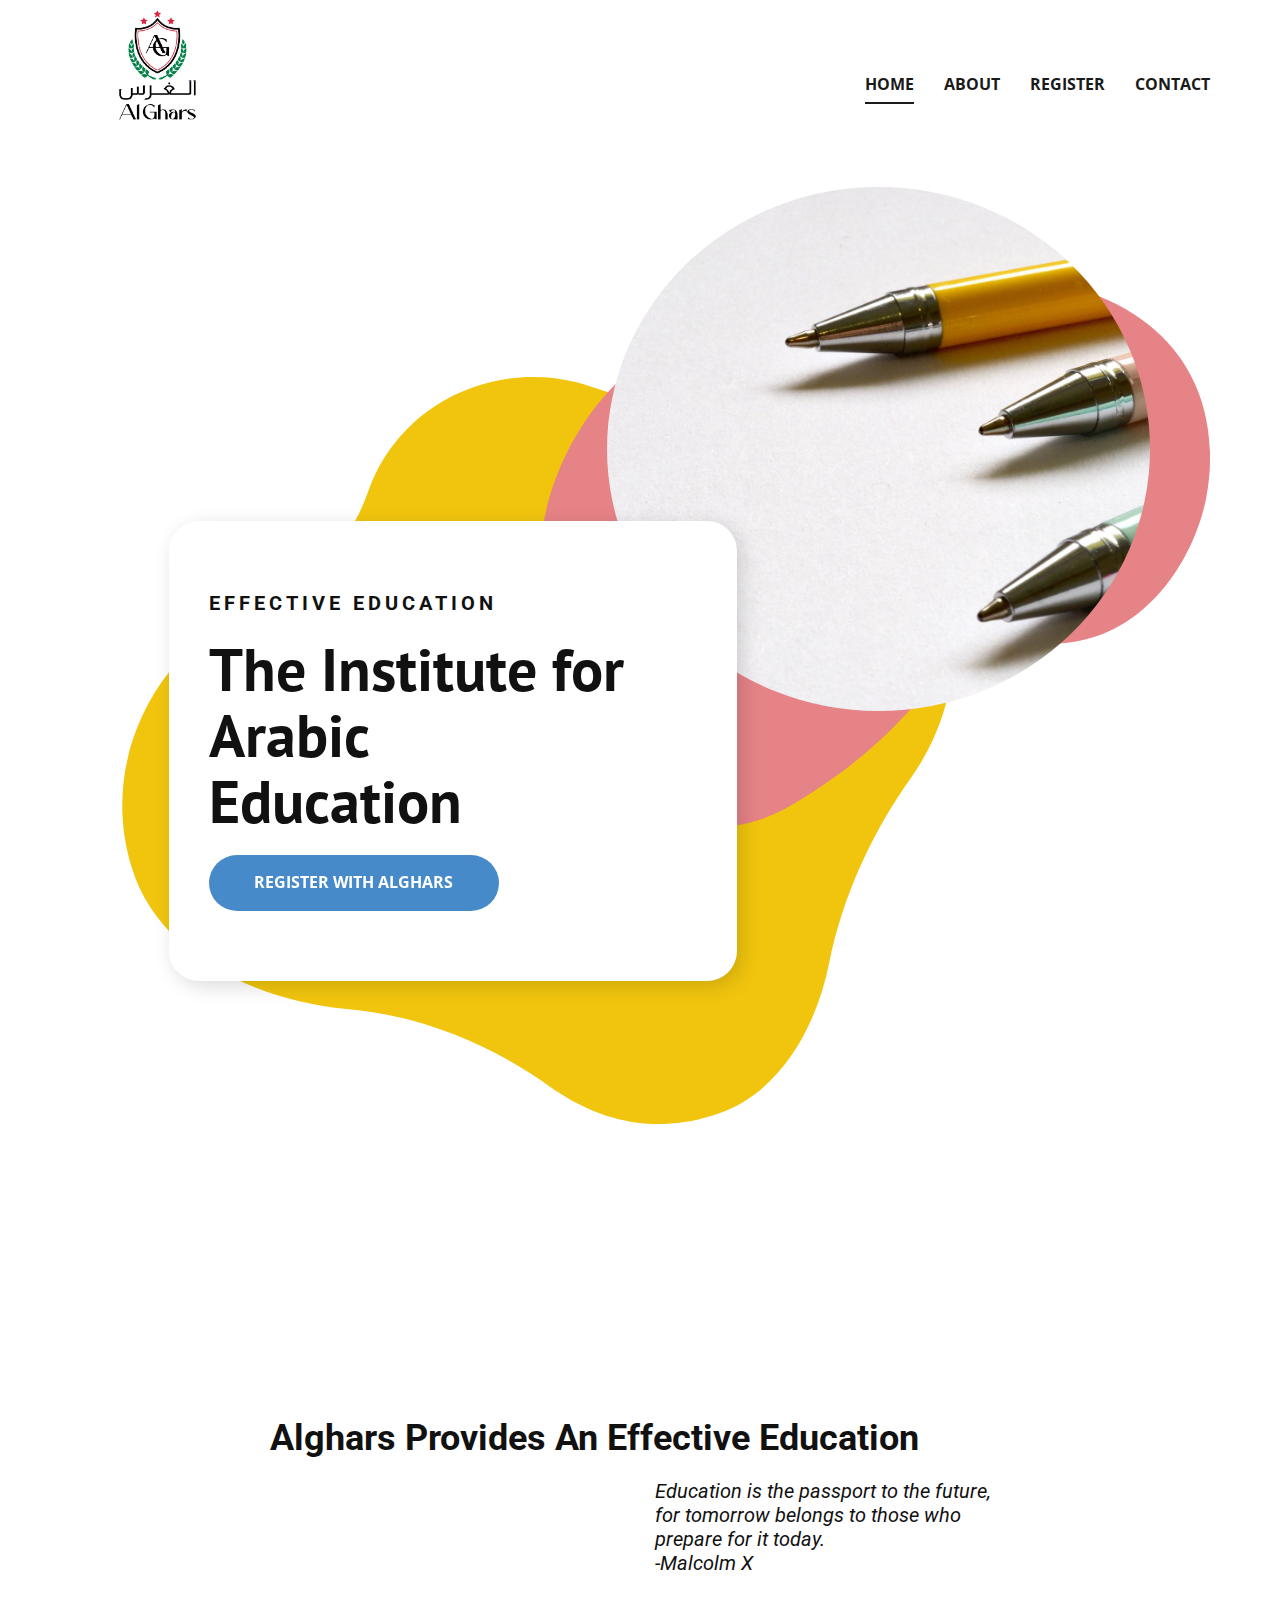
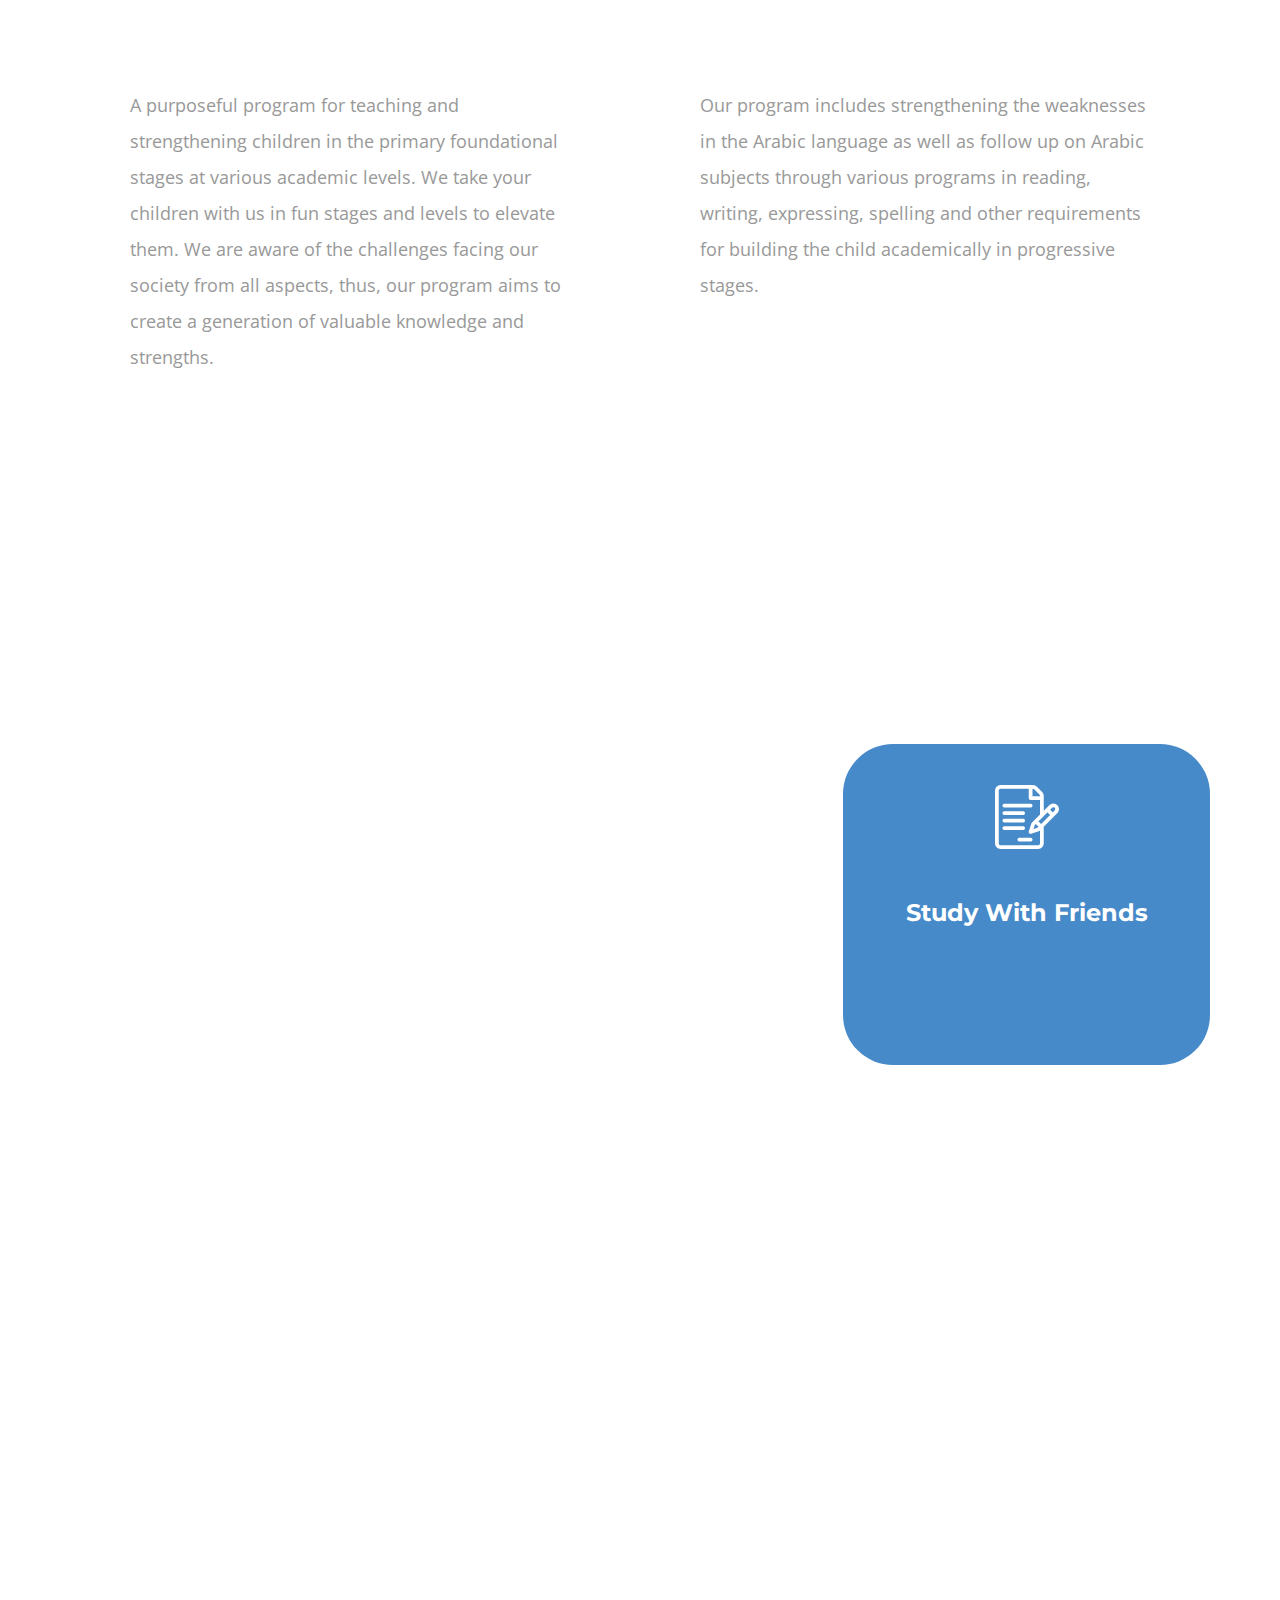
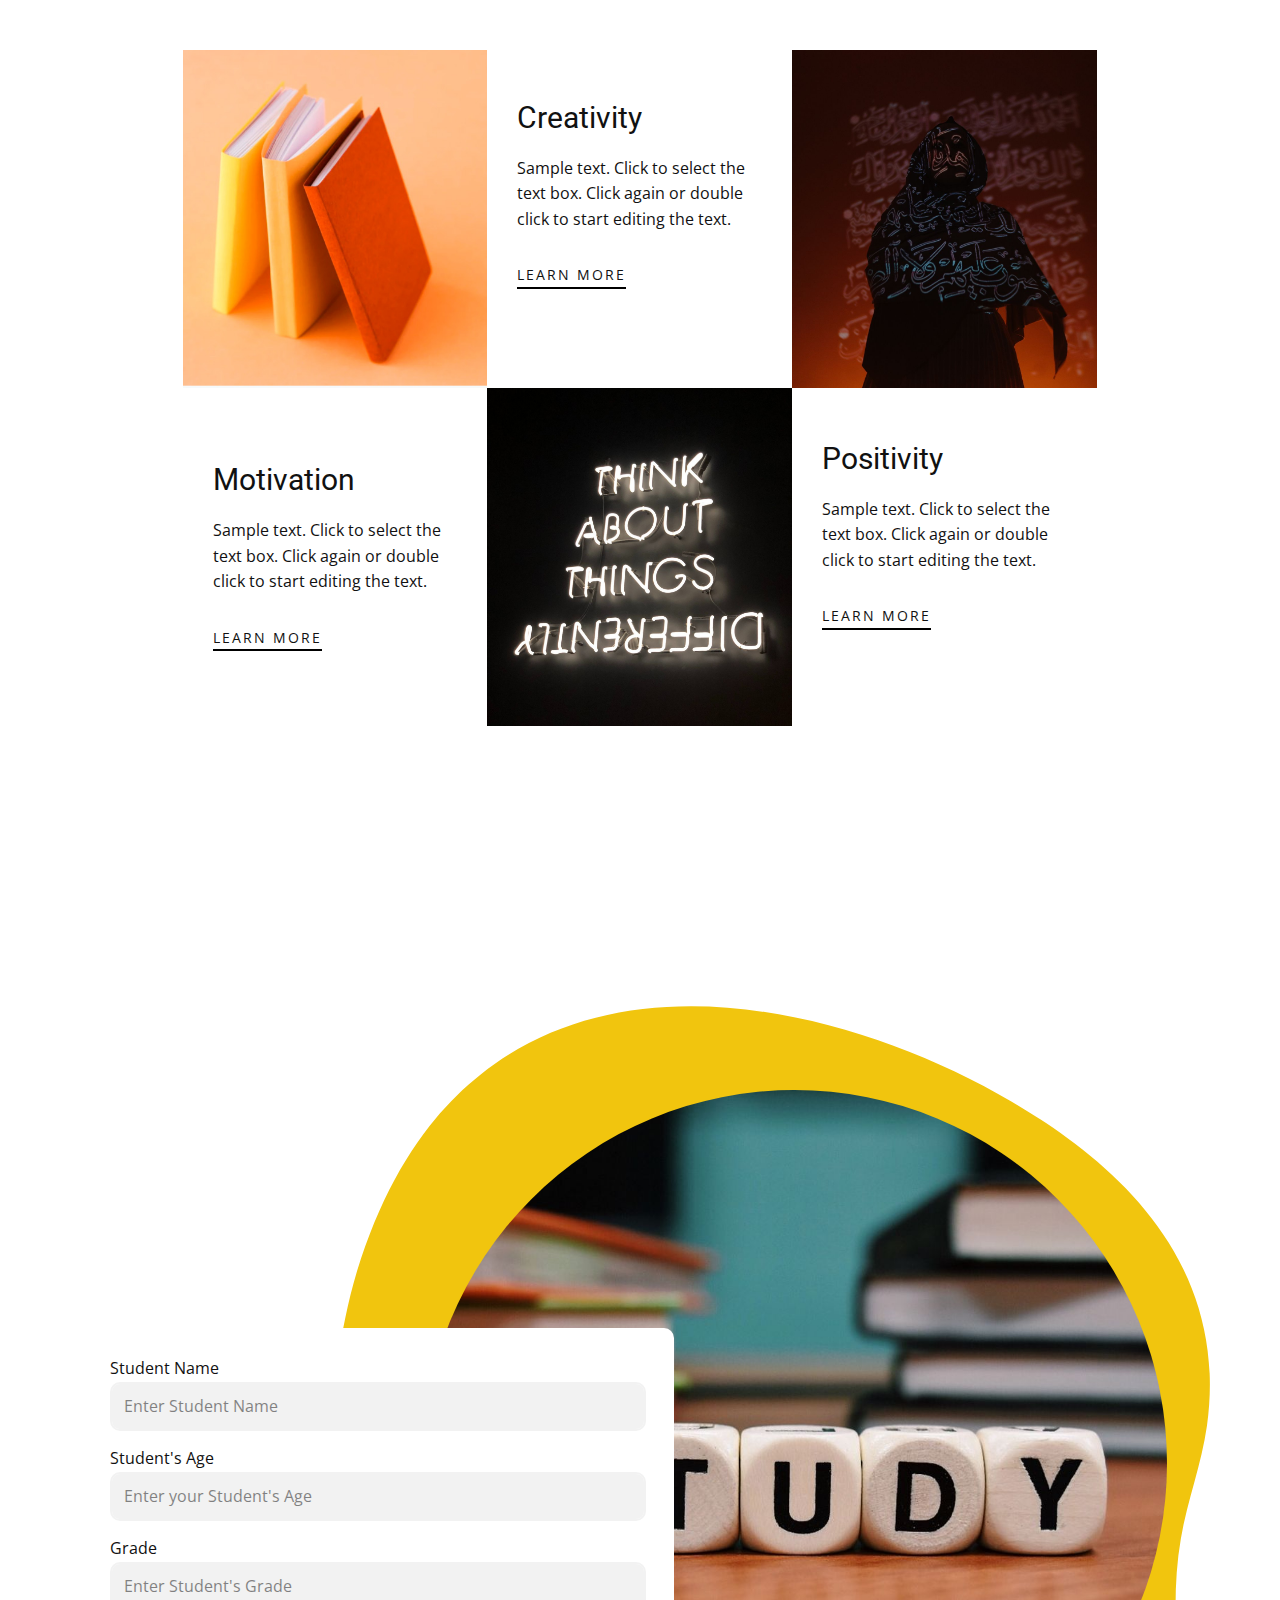
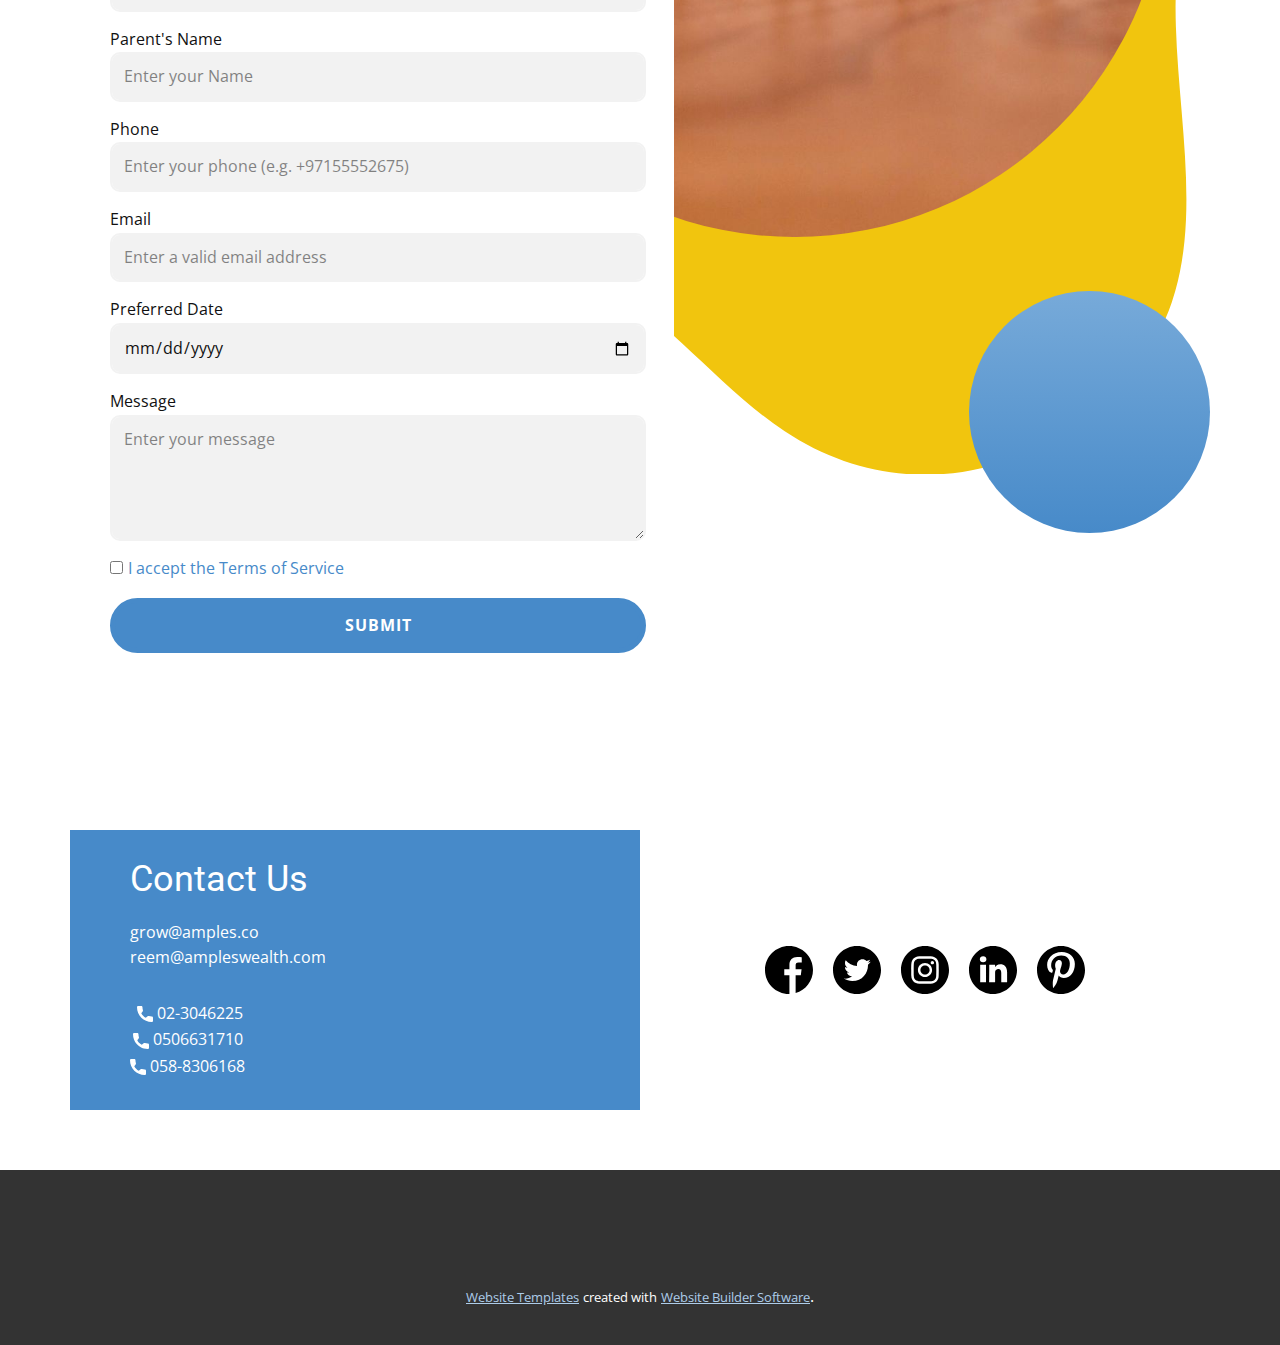
==== commit ea8eea66: "new changes" ====
--- a/index.html
+++ b/index.html
@@ -15,6 +15,7 @@
     <link rel="icon" href="images/favicon.jpeg">
     <link id="u-theme-google-font" rel="stylesheet" href="https://fonts.googleapis.com/css?family=Roboto:100,100i,300,300i,400,400i,500,500i,700,700i,900,900i|Open+Sans:300,300i,400,400i,500,500i,600,600i,700,700i,800,800i">
     <link id="u-page-google-font" rel="stylesheet" href="https://fonts.googleapis.com/css?family=PT+Sans:400,400i,700,700i|Montserrat:100,100i,200,200i,300,300i,400,400i,500,500i,600,600i,700,700i,800,800i,900,900i">
+    
     
     
     
@@ -300,6 +301,42 @@
         <h1 class="u-align-left u-text u-text-white u-text-1">Register</h1>
       </div>
     </section>
+    <section class="u-clearfix u-section-6" id="sec-24c8">
+      <div class="u-clearfix u-sheet u-valign-middle u-sheet-1">
+        <div class="u-clearfix u-expanded-width u-layout-wrap u-layout-wrap-1">
+          <div class="u-gutter-0 u-layout">
+            <div class="u-layout-row">
+              <div class="u-align-left u-container-style u-layout-cell u-left-cell u-palette-1-base u-size-30 u-layout-cell-1">
+                <div class="u-container-layout u-container-layout-1">
+                  <h2 class="u-text u-text-default u-text-1">Contact Us</h2>
+                  <p class="u-text u-text-2"> grow@amples.co<br>reem@ampleswealth.com&nbsp;
+                  </p>
+                  <a href="https://nicepage.com/c/tiles-website-templates" class="u-active-none u-bottom-left-radius-0 u-bottom-right-radius-0 u-btn u-btn-rectangle u-button-style u-hover-none u-none u-radius-0 u-top-left-radius-0 u-top-right-radius-0 u-btn-1"><span class="u-icon"><svg class="u-svg-content" viewBox="0 0 405.333 405.333" x="0px" y="0px" style="width: 1em; height: 1em;"><path d="M373.333,266.88c-25.003,0-49.493-3.904-72.704-11.563c-11.328-3.904-24.192-0.896-31.637,6.699l-46.016,34.752    c-52.8-28.181-86.592-61.952-114.389-114.368l33.813-44.928c8.512-8.512,11.563-20.971,7.915-32.64    C142.592,81.472,138.667,56.96,138.667,32c0-17.643-14.357-32-32-32H32C14.357,0,0,14.357,0,32    c0,205.845,167.488,373.333,373.333,373.333c17.643,0,32-14.357,32-32V298.88C405.333,281.237,390.976,266.88,373.333,266.88z"></path></svg><img></span>&nbsp;​02-3046225<br><span class="u-icon"><svg class="u-svg-content" viewBox="0 0 405.333 405.333" x="0px" y="0px"><path d="M373.333,266.88c-25.003,0-49.493-3.904-72.704-11.563c-11.328-3.904-24.192-0.896-31.637,6.699l-46.016,34.752    c-52.8-28.181-86.592-61.952-114.389-114.368l33.813-44.928c8.512-8.512,11.563-20.971,7.915-32.64    C142.592,81.472,138.667,56.96,138.667,32c0-17.643-14.357-32-32-32H32C14.357,0,0,14.357,0,32    c0,205.845,167.488,373.333,373.333,373.333c17.643,0,32-14.357,32-32V298.88C405.333,281.237,390.976,266.88,373.333,266.88z"></path></svg><img></span>&nbsp;​0506631710&nbsp;<br><span class="u-icon"><svg class="u-svg-content" viewBox="0 0 405.333 405.333" x="0px" y="0px"><path d="M373.333,266.88c-25.003,0-49.493-3.904-72.704-11.563c-11.328-3.904-24.192-0.896-31.637,6.699l-46.016,34.752    c-52.8-28.181-86.592-61.952-114.389-114.368l33.813-44.928c8.512-8.512,11.563-20.971,7.915-32.64    C142.592,81.472,138.667,56.96,138.667,32c0-17.643-14.357-32-32-32H32C14.357,0,0,14.357,0,32    c0,205.845,167.488,373.333,373.333,373.333c17.643,0,32-14.357,32-32V298.88C405.333,281.237,390.976,266.88,373.333,266.88z"></path></svg><img></span> 058-8306168&nbsp;
+                  </a>
+                </div>
+              </div>
+              <div class="u-align-left-sm u-align-left-xs u-align-right-lg u-align-right-md u-align-right-xl u-container-style u-layout-cell u-right-cell u-size-30 u-layout-cell-2">
+                <div class="u-container-layout u-valign-middle u-container-layout-2">
+                  <div class="u-social-icons u-spacing-20 u-social-icons-1">
+                    <a class="u-social-url" title="facebook" target="_blank" href="https://facebook.com/name"><span class="u-icon u-social-facebook u-social-icon u-icon-4"><svg class="u-svg-link" preserveAspectRatio="xMidYMin slice" viewBox="0 0 512 512" style=""><use xmlns:xlink="http://www.w3.org/1999/xlink" xlink:href="#svg-5e9f"></use></svg><svg class="u-svg-content" viewBox="0 0 512 512" id="svg-5e9f"><path d="m512 256c0-141.4-114.6-256-256-256s-256 114.6-256 256 114.6 256 256 256c1.5 0 3 0 4.5-.1v-199.2h-55v-64.1h55v-47.2c0-54.7 33.4-84.5 82.2-84.5 23.4 0 43.5 1.7 49.3 2.5v57.2h-33.6c-26.5 0-31.7 12.6-31.7 31.1v40.8h63.5l-8.3 64.1h-55.2v189.5c107-30.7 185.3-129.2 185.3-246.1z"></path></svg></span>
+                    </a>
+                    <a class="u-social-url" title="twitter" target="_blank" href="https://twitter.com/name"><span class="u-icon u-social-icon u-social-twitter u-icon-5"><svg class="u-svg-link" preserveAspectRatio="xMidYMin slice" viewBox="0 0 512 512" style=""><use xmlns:xlink="http://www.w3.org/1999/xlink" xlink:href="#svg-9173"></use></svg><svg class="u-svg-content" viewBox="0 0 512 512" id="svg-9173"><path d="m256 0c-141.363281 0-256 114.636719-256 256s114.636719 256 256 256 256-114.636719 256-256-114.636719-256-256-256zm116.886719 199.601562c.113281 2.519532.167969 5.050782.167969 7.59375 0 77.644532-59.101563 167.179688-167.183594 167.183594h.003906-.003906c-33.183594 0-64.0625-9.726562-90.066406-26.394531 4.597656.542969 9.277343.8125 14.015624.8125 27.53125 0 52.867188-9.390625 72.980469-25.152344-25.722656-.476562-47.410156-17.464843-54.894531-40.8125 3.582031.6875 7.265625 1.0625 11.042969 1.0625 5.363281 0 10.558593-.722656 15.496093-2.070312-26.886718-5.382813-47.140624-29.144531-47.140624-57.597657 0-.265624 0-.503906.007812-.75 7.917969 4.402344 16.972656 7.050782 26.613281 7.347657-15.777343-10.527344-26.148437-28.523438-26.148437-48.910157 0-10.765624 2.910156-20.851562 7.957031-29.535156 28.976563 35.554688 72.28125 58.9375 121.117187 61.394532-1.007812-4.304688-1.527343-8.789063-1.527343-13.398438 0-32.4375 26.316406-58.753906 58.765625-58.753906 16.902344 0 32.167968 7.144531 42.890625 18.566406 13.386719-2.640625 25.957031-7.53125 37.3125-14.261719-4.394531 13.714844-13.707031 25.222657-25.839844 32.5 11.886719-1.421875 23.214844-4.574219 33.742187-9.253906-7.863281 11.785156-17.835937 22.136719-29.308593 30.429687zm0 0"></path></svg></span>
+                    </a>
+                    <a class="u-social-url" title="instagram" target="_blank" href="https://instagram.com/name"><span class="u-icon u-social-icon u-social-instagram u-icon-6"><svg class="u-svg-link" preserveAspectRatio="xMidYMin slice" viewBox="0 0 512 512" style=""><use xmlns:xlink="http://www.w3.org/1999/xlink" xlink:href="#svg-ddc9"></use></svg><svg class="u-svg-content" viewBox="0 0 512 512" id="svg-ddc9"><path d="m305 256c0 27.0625-21.9375 49-49 49s-49-21.9375-49-49 21.9375-49 49-49 49 21.9375 49 49zm0 0"></path><path d="m370.59375 169.304688c-2.355469-6.382813-6.113281-12.160157-10.996094-16.902344-4.742187-4.882813-10.515625-8.640625-16.902344-10.996094-5.179687-2.011719-12.960937-4.40625-27.292968-5.058594-15.503906-.707031-20.152344-.859375-59.402344-.859375-39.253906 0-43.902344.148438-59.402344.855469-14.332031.65625-22.117187 3.050781-27.292968 5.0625-6.386719 2.355469-12.164063 6.113281-16.902344 10.996094-4.882813 4.742187-8.640625 10.515625-11 16.902344-2.011719 5.179687-4.40625 12.964843-5.058594 27.296874-.707031 15.5-.859375 20.148438-.859375 59.402344 0 39.25.152344 43.898438.859375 59.402344.652344 14.332031 3.046875 22.113281 5.058594 27.292969 2.359375 6.386719 6.113281 12.160156 10.996094 16.902343 4.742187 4.882813 10.515624 8.640626 16.902343 10.996094 5.179688 2.015625 12.964844 4.410156 27.296875 5.0625 15.5.707032 20.144532.855469 59.398438.855469 39.257812 0 43.90625-.148437 59.402344-.855469 14.332031-.652344 22.117187-3.046875 27.296874-5.0625 12.820313-4.945312 22.953126-15.078125 27.898438-27.898437 2.011719-5.179688 4.40625-12.960938 5.0625-27.292969.707031-15.503906.855469-20.152344.855469-59.402344 0-39.253906-.148438-43.902344-.855469-59.402344-.652344-14.332031-3.046875-22.117187-5.0625-27.296874zm-114.59375 162.179687c-41.691406 0-75.488281-33.792969-75.488281-75.484375s33.796875-75.484375 75.488281-75.484375c41.6875 0 75.484375 33.792969 75.484375 75.484375s-33.796875 75.484375-75.484375 75.484375zm78.46875-136.3125c-9.742188 0-17.640625-7.898437-17.640625-17.640625s7.898437-17.640625 17.640625-17.640625 17.640625 7.898437 17.640625 17.640625c-.003906 9.742188-7.898437 17.640625-17.640625 17.640625zm0 0"></path><path d="m256 0c-141.363281 0-256 114.636719-256 256s114.636719 256 256 256 256-114.636719 256-256-114.636719-256-256-256zm146.113281 316.605469c-.710937 15.648437-3.199219 26.332031-6.832031 35.683593-7.636719 19.746094-23.246094 35.355469-42.992188 42.992188-9.347656 3.632812-20.035156 6.117188-35.679687 6.832031-15.675781.714844-20.683594.886719-60.605469.886719-39.925781 0-44.929687-.171875-60.609375-.886719-15.644531-.714843-26.332031-3.199219-35.679687-6.832031-9.8125-3.691406-18.695313-9.476562-26.039063-16.957031-7.476562-7.339844-13.261719-16.226563-16.953125-26.035157-3.632812-9.347656-6.121094-20.035156-6.832031-35.679687-.722656-15.679687-.890625-20.6875-.890625-60.609375s.167969-44.929688.886719-60.605469c.710937-15.648437 3.195312-26.332031 6.828125-35.683593 3.691406-9.808594 9.480468-18.695313 16.960937-26.035157 7.339844-7.480469 16.226563-13.265625 26.035157-16.957031 9.351562-3.632812 20.035156-6.117188 35.683593-6.832031 15.675781-.714844 20.683594-.886719 60.605469-.886719s44.929688.171875 60.605469.890625c15.648437.710937 26.332031 3.195313 35.683593 6.824219 9.808594 3.691406 18.695313 9.480468 26.039063 16.960937 7.476563 7.34375 13.265625 16.226563 16.953125 26.035157 3.636719 9.351562 6.121094 20.035156 6.835938 35.683593.714843 15.675781.882812 20.683594.882812 60.605469s-.167969 44.929688-.886719 60.605469zm0 0"></path></svg></span>
+                    </a>
+                    <a class="u-social-url" target="_blank" data-type="Custom" title="linkedin" href="https://linkedin.com/name"><span class="u-icon u-social-custom u-social-icon u-icon-7"><svg class="u-svg-link" preserveAspectRatio="xMidYMin slice" viewBox="0 0 512 512" style=""><use xmlns:xlink="http://www.w3.org/1999/xlink" xlink:href="#svg-2804"></use></svg><svg class="u-svg-content" viewBox="0 0 512 512" id="svg-2804"><path d="m256 0c-141.363281 0-256 114.636719-256 256s114.636719 256 256 256 256-114.636719 256-256-114.636719-256-256-256zm-74.390625 387h-62.347656v-187.574219h62.347656zm-31.171875-213.1875h-.40625c-20.921875 0-34.453125-14.402344-34.453125-32.402344 0-18.40625 13.945313-32.410156 35.273437-32.410156 21.328126 0 34.453126 14.003906 34.859376 32.410156 0 18-13.53125 32.402344-35.273438 32.402344zm255.984375 213.1875h-62.339844v-100.347656c0-25.21875-9.027343-42.417969-31.585937-42.417969-17.222656 0-27.480469 11.601563-31.988282 22.800781-1.648437 4.007813-2.050781 9.609375-2.050781 15.214844v104.75h-62.34375s.816407-169.976562 0-187.574219h62.34375v26.558594c8.285157-12.78125 23.109375-30.960937 56.1875-30.960937 41.019531 0 71.777344 26.808593 71.777344 84.421874zm0 0"></path></svg></span>
+                    </a>
+                    <a class="u-social-url" target="_blank" data-type="Custom" title="pinterest" href="https://pinterest.com/name"><span class="u-icon u-social-custom u-social-icon u-text-black u-icon-8"><svg class="u-svg-link" preserveAspectRatio="xMidYMin slice" viewBox="0 0 97.75 97.75" style=""><use xmlns:xlink="http://www.w3.org/1999/xlink" xlink:href="#svg-251c"></use></svg><svg class="u-svg-content" viewBox="0 0 97.75 97.75" x="0px" y="0px" id="svg-251c" style="enable-background:new 0 0 97.75 97.75;"><g><path d="M48.875,0C21.883,0,0,21.882,0,48.875S21.883,97.75,48.875,97.75S97.75,75.868,97.75,48.875S75.867,0,48.875,0z    M54.499,65.109c-4.521,0-8.773-2.444-10.229-5.219c0,0-2.432,9.645-2.943,11.506c-1.813,6.58-7.146,13.162-7.561,13.701   c-0.289,0.375-0.928,0.258-0.994-0.24c-0.113-0.838-1.475-9.139,0.127-15.909c0.801-3.4,5.383-22.814,5.383-22.814   s-1.334-2.673-1.334-6.625c0-6.205,3.596-10.837,8.074-10.837c3.807,0,5.645,2.859,5.645,6.286c0,3.828-2.436,9.552-3.693,14.856   c-1.051,4.441,2.225,8.064,6.605,8.064c7.933,0,13.272-10.188,13.272-22.261c0-9.174-6.176-16.044-17.418-16.044   c-12.697,0-20.615,9.471-20.615,20.052c0,3.646,1.078,6.221,2.764,8.21c0.773,0.915,0.883,1.283,0.602,2.333   c-0.203,0.771-0.66,2.625-0.854,3.358c-0.279,1.062-1.137,1.44-2.098,1.049c-5.846-2.387-8.572-8.793-8.572-15.994   c0-11.893,10.029-26.154,29.922-26.154c15.985,0,26.506,11.566,26.506,23.984C77.089,52.839,67.956,65.109,54.499,65.109z"></path>
+</g></svg></span>
+                    </a>
+                  </div>
+                </div>
+              </div>
+            </div>
+          </div>
+        </div>
+      </div>
+    </section>
     
     
     <footer class="u-align-center u-clearfix u-footer u-grey-80 u-footer" id="sec-576e"><div class="u-clearfix u-sheet u-sheet-1">
--- a/Home.css
+++ b/Home.css
@@ -1286,4 +1286,164 @@
     margin-left: 0;
     margin-right: 0;
   }
+}.u-section-6 .u-sheet-1 {
+  min-height: 356px;
+}
+
+.u-section-6 .u-layout-wrap-1 {
+  margin: 60px auto 60px 0;
+}
+
+.u-section-6 .u-layout-cell-1 {
+  min-height: 169px;
+}
+
+.u-section-6 .u-container-layout-1 {
+  padding: 30px 60px;
+}
+
+.u-section-6 .u-text-1 {
+  margin: 0 auto 0 0;
+}
+
+.u-section-6 .u-text-2 {
+  margin: 20px 0 0;
+}
+
+.u-section-6 .u-btn-1 {
+  background-image: none;
+  border-style: none;
+  margin: 30px auto 0 0;
+  padding: 0;
+}
+
+.u-section-6 .u-layout-cell-2 {
+  min-height: 236px;
+}
+
+.u-section-6 .u-container-layout-2 {
+  padding: 30px 42px;
+}
+
+.u-section-6 .u-social-icons-1 {
+  height: 48px;
+  min-height: 16px;
+  width: 320px;
+  min-width: 160px;
+  margin: 0 auto;
+}
+
+.u-section-6 .u-icon-4 {
+  color: rgb(0, 0, 0) !important;
+}
+
+.u-section-6 .u-icon-5 {
+  color: rgb(0, 0, 0) !important;
+}
+
+.u-section-6 .u-icon-6 {
+  color: rgb(0, 0, 0) !important;
+}
+
+.u-section-6 .u-icon-7 {
+  height: 100%;
+  color: rgb(0, 0, 0) !important;
+}
+
+.u-section-6 .u-icon-8 {
+  height: 100%;
+}
+
+@media (max-width: 1199px) {
+  .u-section-6 .u-sheet-1 {
+    min-height: 315px;
+  }
+
+  .u-section-6 .u-layout-wrap-1 {
+    margin-right: initial;
+    margin-left: initial;
+  }
+
+  .u-section-6 .u-layout-cell-1 {
+    min-height: 139px;
+  }
+
+  .u-section-6 .u-layout-cell-2 {
+    min-height: 195px;
+  }
+}
+
+@media (max-width: 991px) {
+  .u-section-6 .u-sheet-1 {
+    min-height: 269px;
+  }
+
+  .u-section-6 .u-layout-cell-1 {
+    min-height: 100px;
+  }
+
+  .u-section-6 .u-container-layout-1 {
+    padding-left: 30px;
+    padding-right: 30px;
+  }
+
+  .u-section-6 .u-layout-cell-2 {
+    min-height: 149px;
+  }
+
+  .u-section-6 .u-container-layout-2 {
+    padding-left: 30px;
+    padding-right: 30px;
+  }
+}
+
+@media (max-width: 767px) {
+  .u-section-6 .u-sheet-1 {
+    min-height: 464px;
+  }
+
+  .u-section-6 .u-container-layout-1 {
+    padding-left: 10px;
+    padding-right: 10px;
+  }
+
+  .u-section-6 .u-layout-cell-2 {
+    min-height: 46px;
+  }
+
+  .u-section-6 .u-container-layout-2 {
+    padding-left: 10px;
+    padding-right: 10px;
+  }
+
+  .u-section-6 .u-social-icons-1 {
+    margin-left: 0;
+  }
+}
+
+@media (max-width: 575px) {
+  .u-section-6 .u-sheet-1 {
+    min-height: 428px;
+  }
+
+  .u-section-6 .u-layout-wrap-1 {
+    margin-top: 30px;
+    margin-bottom: 30px;
+    margin-right: initial;
+    margin-left: initial;
+  }
+
+  .u-section-6 .u-layout-cell-2 {
+    min-height: 120px;
+  }
+
+  .u-section-6 .u-container-layout-2 {
+    padding-top: 20px;
+    padding-bottom: 20px;
+  }
+
+  .u-section-6 .u-social-icons-1 {
+    height: 44px;
+    width: 298px;
+  }
 }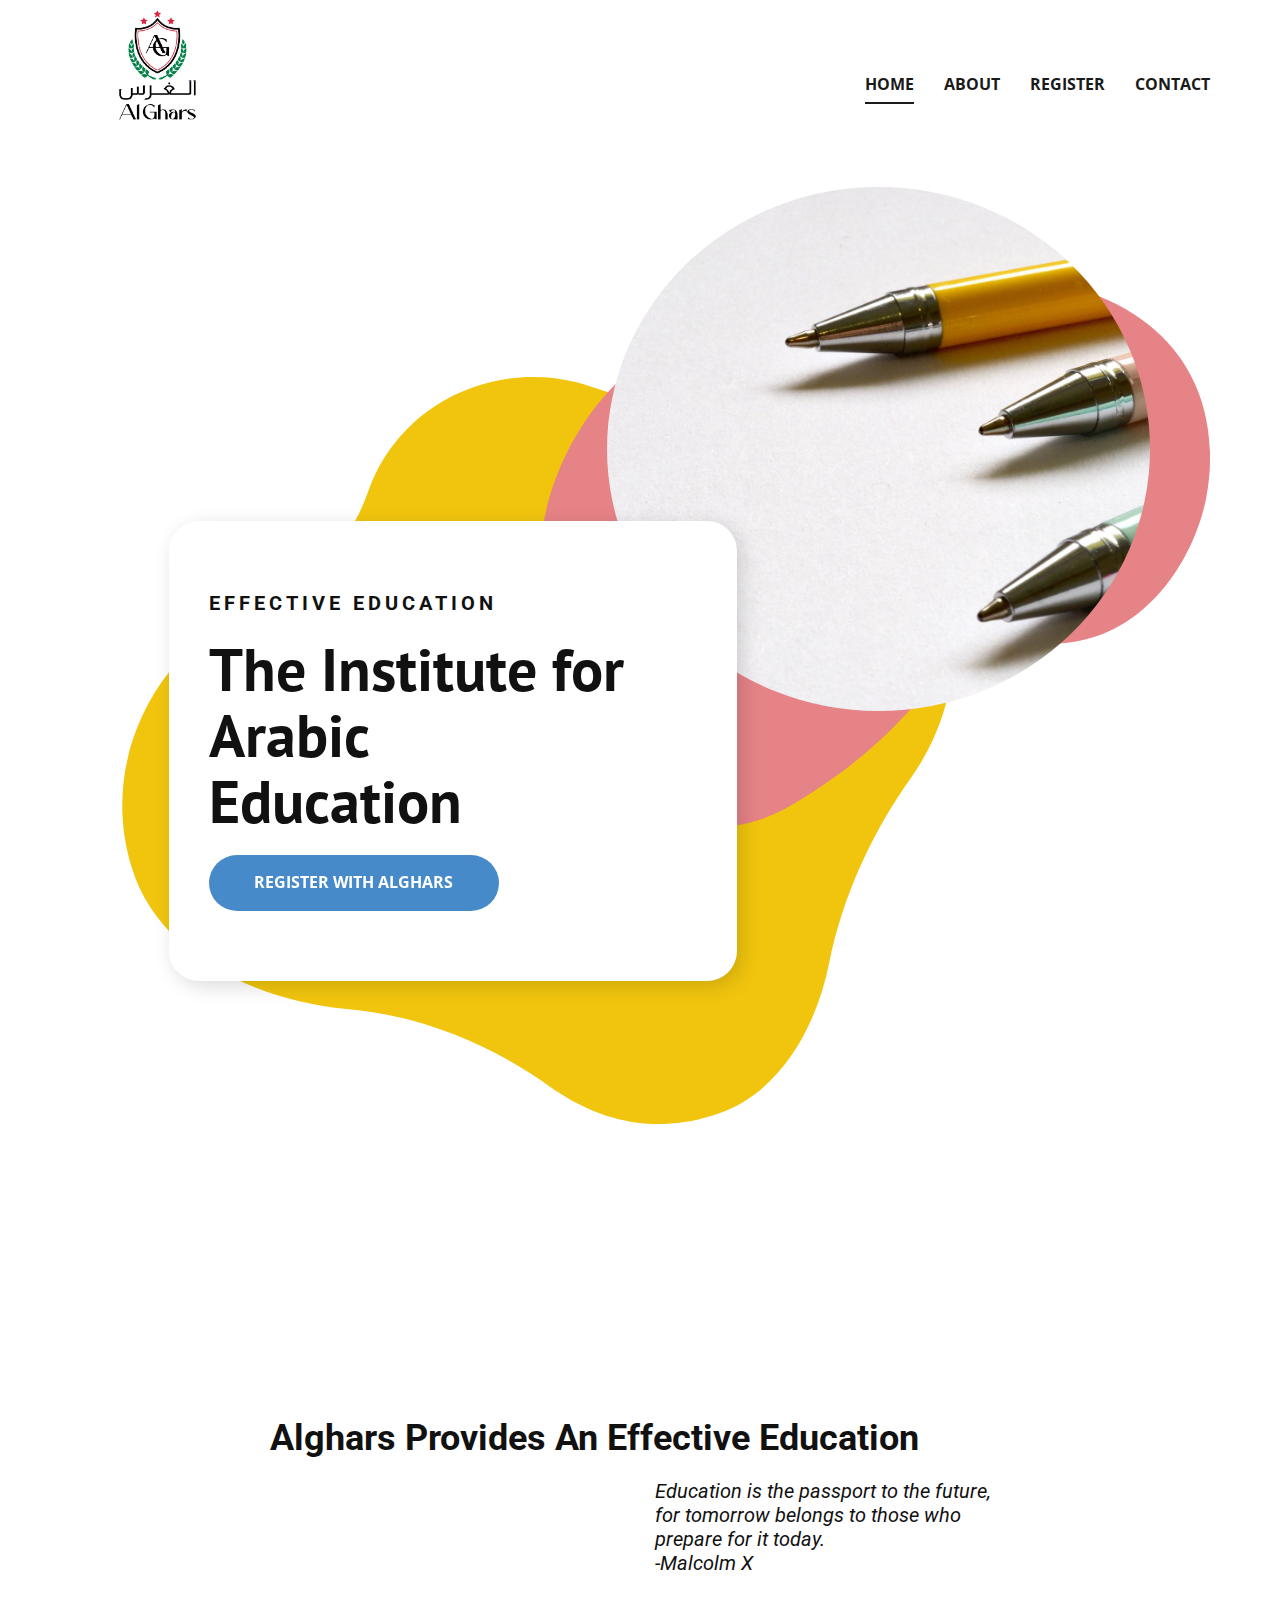
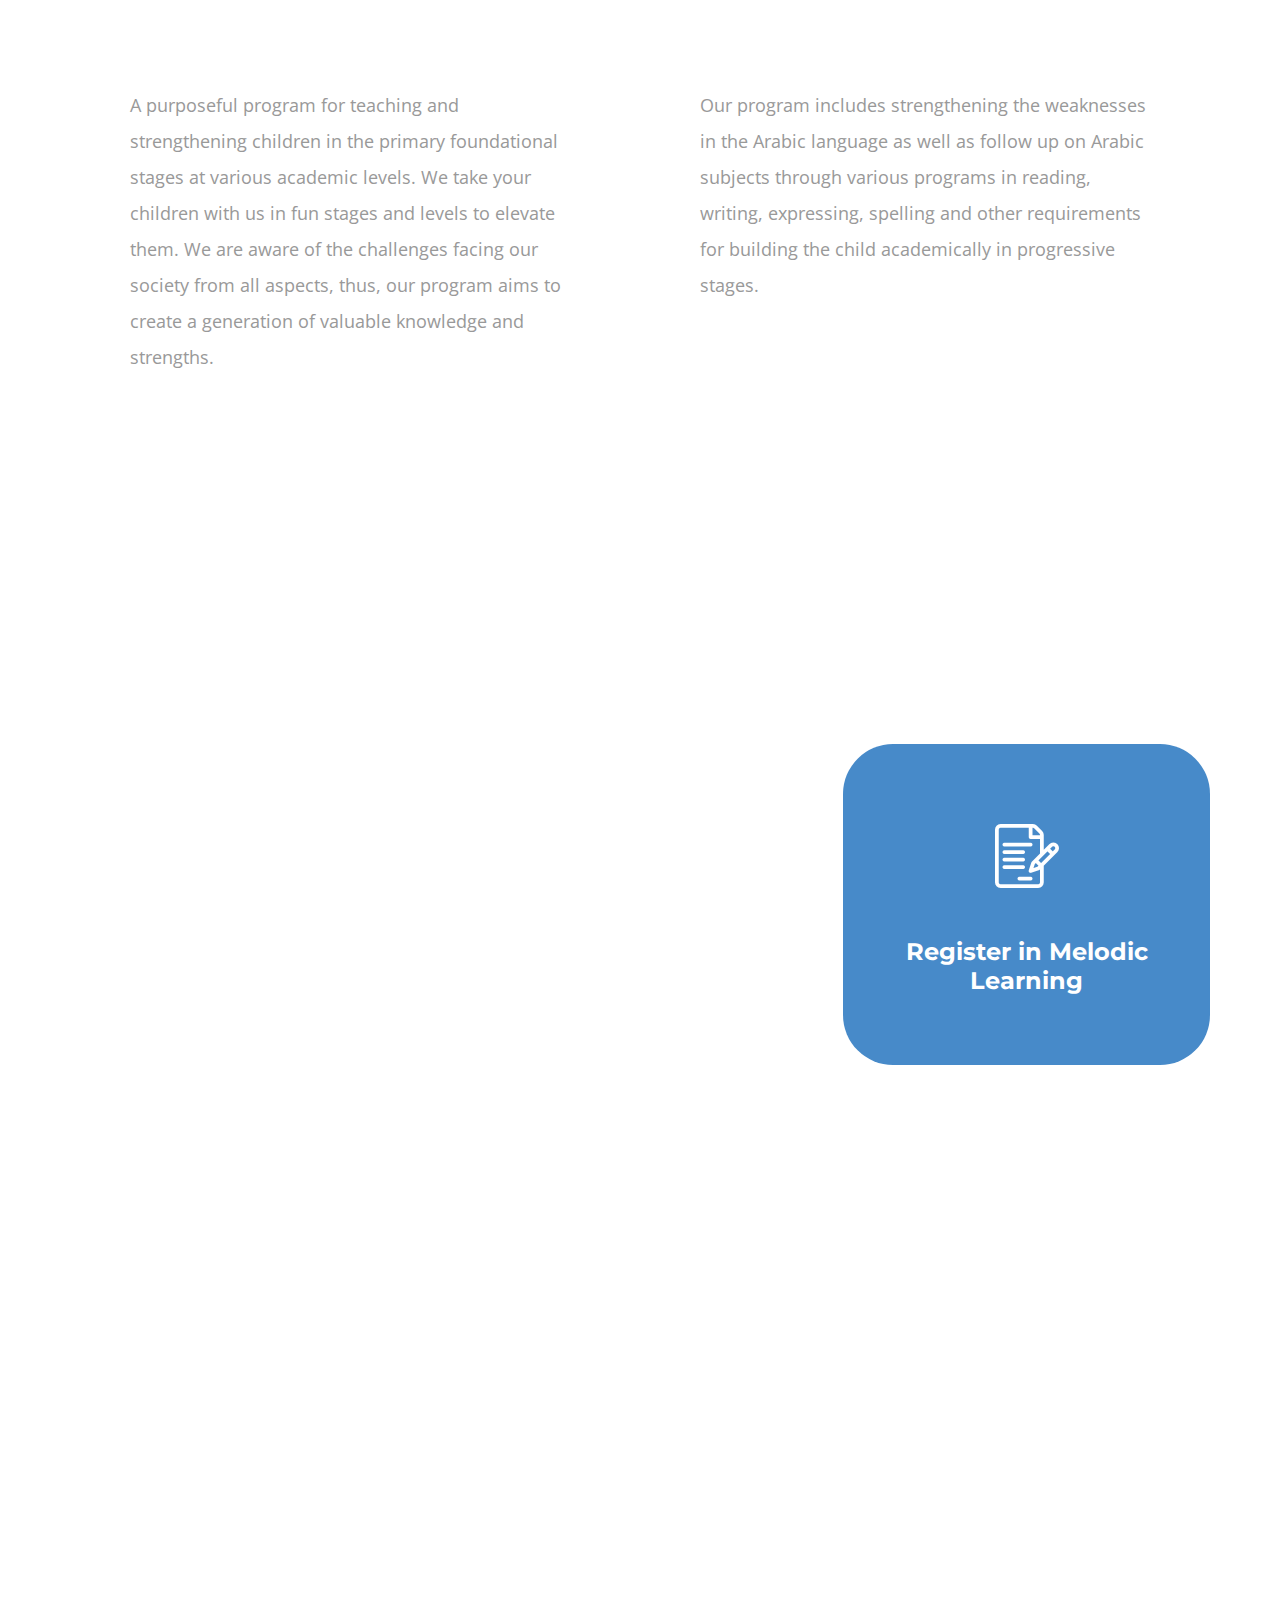
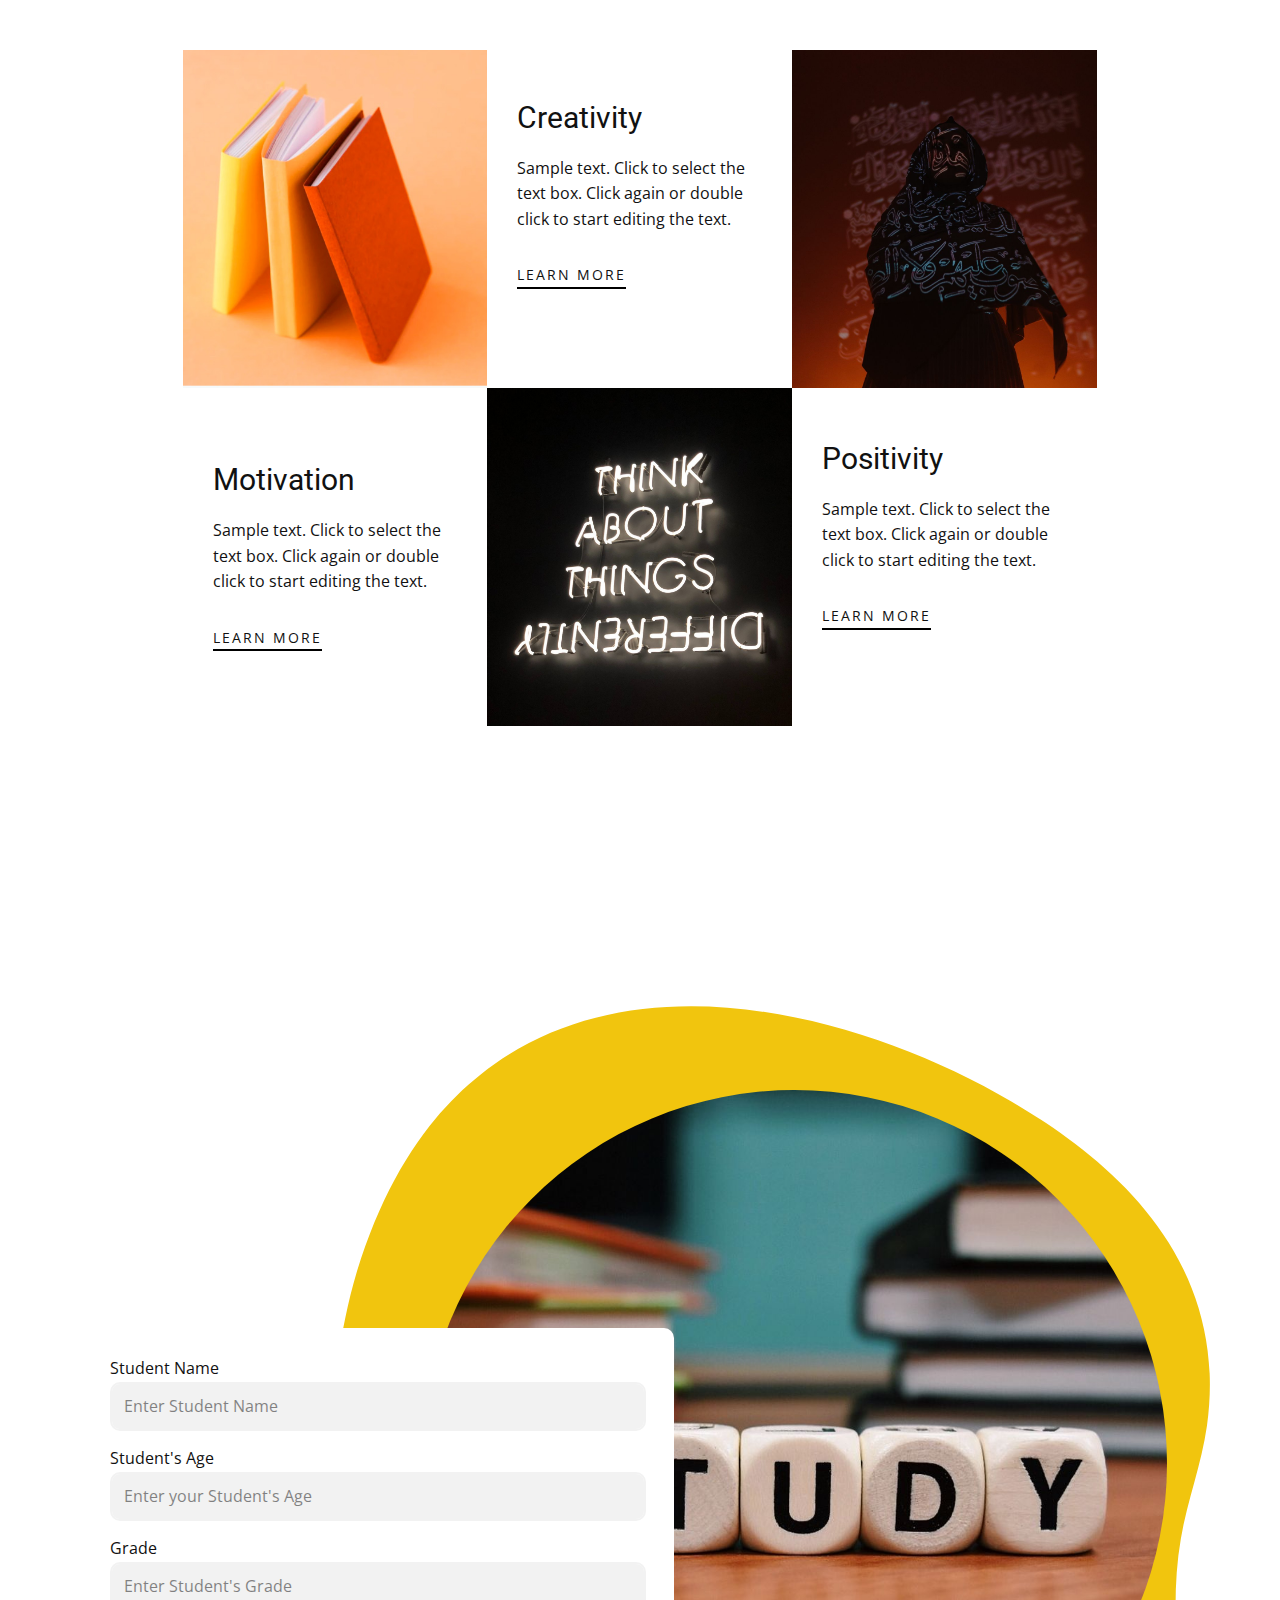
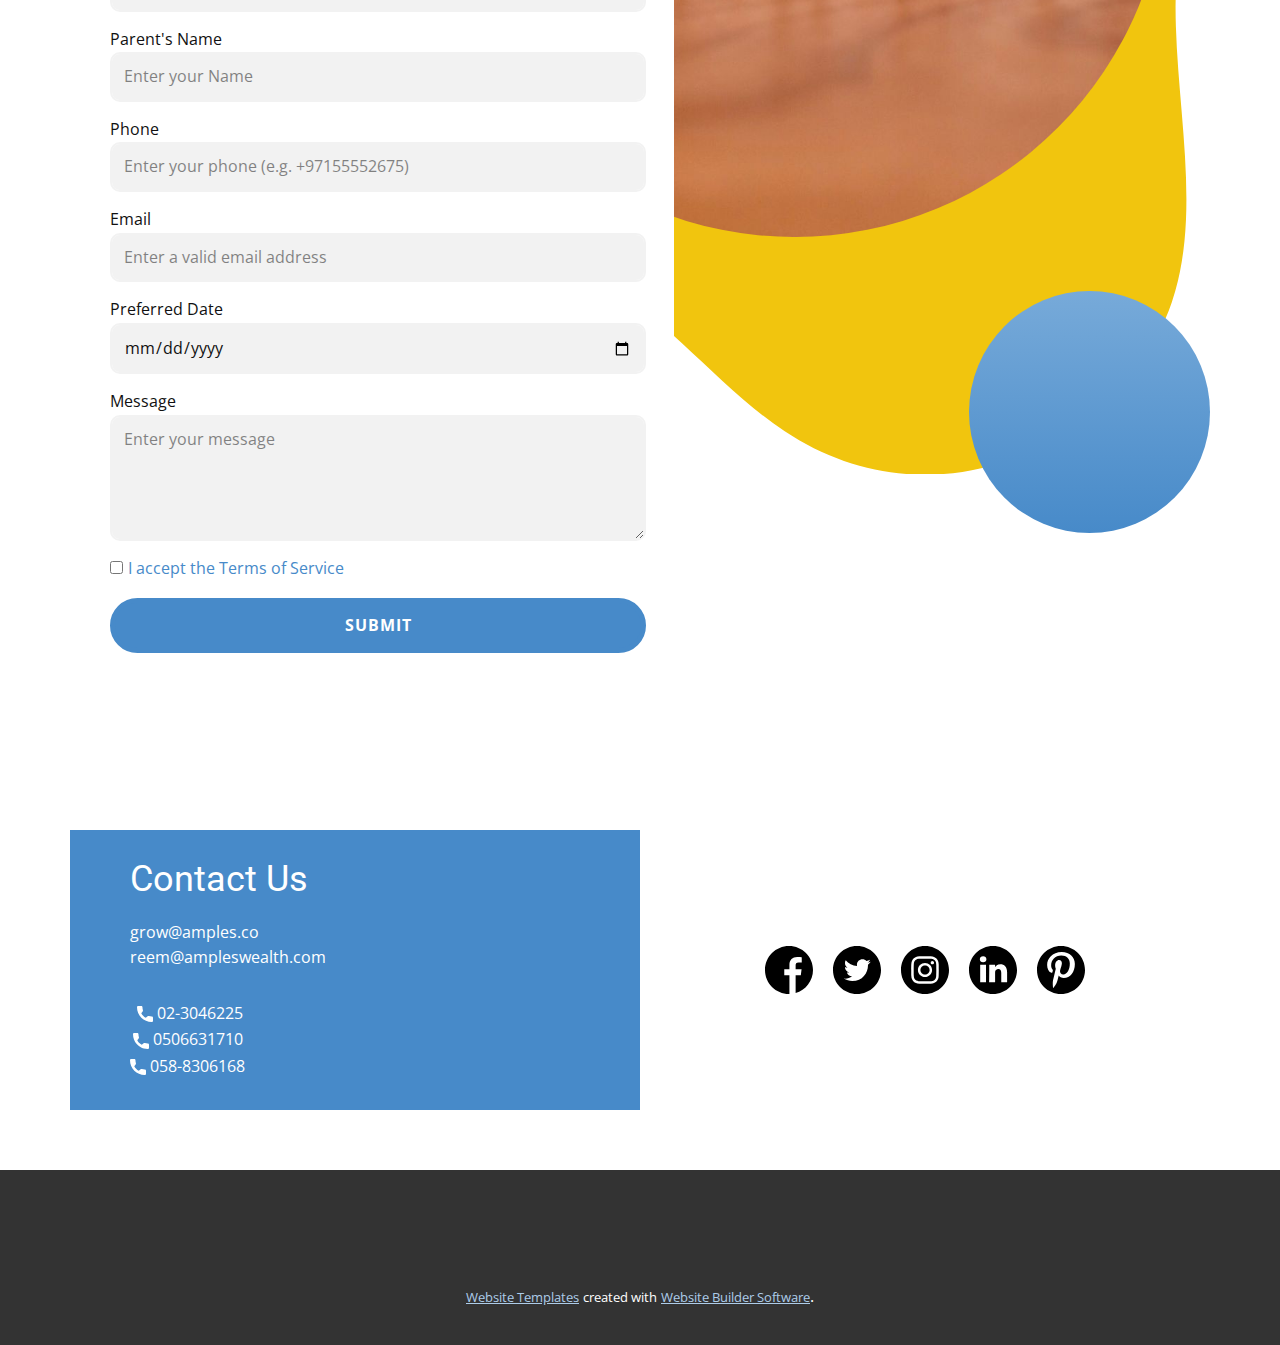
==== commit 0938e9c6: "new changes" ====
--- a/index.html
+++ b/index.html
@@ -138,21 +138,20 @@
         <div class="u-expanded-width u-list u-list-1">
           <div class="u-repeater u-repeater-1">
             <div class="u-align-center u-container-style u-custom-item u-list-item u-palette-1-base u-radius-50 u-repeater-item u-shape-round u-list-item-1" data-animation-name="customAnimationIn" data-animation-duration="1750" data-animation-delay="500">
-              <div class="u-container-layout u-similar-container u-valign-middle u-container-layout-1"><span class="u-file-icon u-icon u-text-white u-icon-1"><img src="images/6.png" alt=""></span>
-                <h5 class="u-custom-font u-font-montserrat u-text u-text-1">Study Time</h5>
-                <p class="u-text u-text-2" data-animation-name="customAnimationIn" data-animation-duration="1000">Sample text. Click to select the text box. Click again or double click to start editing the text.</p>
+              <div class="u-container-layout u-similar-container u-container-layout-1"><span class="u-file-icon u-icon u-text-white u-icon-1"><img src="images/6.png" alt=""></span>
+                <h5 class="u-custom-font u-font-montserrat u-text u-text-1">Register in our Events</h5>
               </div>
             </div>
             <div class="u-align-center u-container-style u-custom-item u-list-item u-palette-3-base u-radius-50 u-repeater-item u-shape-round u-list-item-2" data-animation-name="customAnimationIn" data-animation-duration="1000">
-              <div class="u-container-layout u-similar-container u-valign-middle u-container-layout-2"><span class="u-file-icon u-icon u-text-white u-icon-2"><img src="images/7.png" alt=""></span>
-                <h5 class="u-custom-font u-font-montserrat u-text u-text-3"> Review Regularly</h5>
-                <p class="u-text u-text-4" data-animation-name="customAnimationIn" data-animation-duration="1000">Sample text. Click to select the text box. Click again or double click to start editing the text.</p>
+              <div class="u-container-layout u-similar-container u-container-layout-2"><span class="u-file-icon u-icon u-text-white u-icon-2"><img src="images/7.png" alt=""></span>
+                <h5 class="u-custom-font u-font-montserrat u-text u-text-2">
+                  <a class="u-active-none u-border-none u-btn u-button-link u-button-style u-hover-none u-none u-text-palette-1-base u-btn-1" href="Home.html#carousel_f501" data-page-id="31623037">Register in Private Tutoring</a>
+                </h5>
               </div>
             </div>
             <div class="u-align-center u-container-style u-custom-item u-list-item u-palette-1-base u-radius-50 u-repeater-item u-shape-round">
-              <div class="u-container-layout u-similar-container u-valign-middle u-container-layout-3"><span class="u-file-icon u-icon u-text-white u-icon-3"><img src="images/8.png" alt=""></span>
-                <h5 class="u-custom-font u-font-montserrat u-text u-text-5"> Study With Friends</h5>
-                <p class="u-text u-text-6" data-animation-name="customAnimationIn" data-animation-duration="1000">Sample text. Click to select the text box. Click again or double click to start editing the text.</p>
+              <div class="u-container-layout u-similar-container u-container-layout-3"><span class="u-file-icon u-icon u-text-white u-icon-3"><img src="images/8.png" alt=""></span>
+                <h5 class="u-custom-font u-font-montserrat u-text u-text-3"> Register in Melodic Learning</h5>
               </div>
             </div>
           </div>
@@ -162,13 +161,13 @@
             <div class="u-layout-row">
               <div class="u-container-style u-layout-cell u-size-30 u-layout-cell-1">
                 <div class="u-container-layout u-valign-top u-container-layout-4">
-                  <h2 class="u-custom-font u-font-montserrat u-text u-text-7" data-animation-name="customAnimationIn" data-animation-duration="1750" data-animation-delay="500"> Essential Study Tips for Learning Arabic</h2>
+                  <h2 class="u-custom-font u-font-montserrat u-text u-text-4" data-animation-name="customAnimationIn" data-animation-duration="1750" data-animation-delay="500"> Essential Study Tips for Learning Arabic</h2>
                 </div>
               </div>
               <div class="u-container-style u-layout-cell u-size-30 u-layout-cell-2" data-animation-name="customAnimationIn" data-animation-duration="1750" data-animation-delay="500">
                 <div class="u-container-layout u-valign-top u-container-layout-5">
-                  <p class="u-text u-text-8"> We take your children with us in fun stages and levels to elevate them. We are aware of the challenges facing our society from all aspects, thus, our program aims to create a generation of valuable knowledge and strengths.</p>
-                  <a href="Home.html#carousel_f501" data-page-id="31623037" class="u-btn u-btn-round u-button-style u-hover-feature u-radius-50 u-btn-1">Register with alghars<br>
+                  <p class="u-text u-text-5"> We take your children with us in fun stages and levels to elevate them. We are aware of the challenges facing our society from all aspects, thus, our program aims to create a generation of valuable knowledge and strengths.</p>
+                  <a href="Home.html#carousel_f501" data-page-id="31623037" class="u-btn u-btn-round u-button-style u-hover-feature u-radius-50 u-btn-2">Register with alghars<br>
                   </a>
                 </div>
               </div>
--- a/Home.css
+++ b/Home.css
@@ -435,22 +435,13 @@
   width: 64px;
   height: 64px;
   background-image: none;
-  margin: 0 auto;
+  margin: 50px auto 0;
 }
 
 .u-section-3 .u-text-1 {
   font-weight: 700;
   font-size: 1.5rem;
   margin: 50px 10px 0;
-}
-
-.u-section-3 .u-text-2 {
-  --animation-custom_in-translate_x: -200px;
-  --animation-custom_in-translate_y: 0px;
-  --animation-custom_in-opacity: 0;
-  --animation-custom_in-rotate: 0deg;
-  --animation-custom_in-scale: 1;
-  margin: 20px 0 0;
 }
 
 .u-section-3 .u-list-item-2 {
@@ -469,7 +460,29 @@
   width: 64px;
   height: 64px;
   background-image: none;
-  margin: 0 auto;
+  margin: 50px auto 0;
+}
+
+.u-section-3 .u-text-2 {
+  font-weight: 700;
+  font-size: 1.5rem;
+  margin: 50px 10px 0;
+}
+
+.u-section-3 .u-btn-1 {
+  background-image: none;
+  padding: 0;
+}
+
+.u-section-3 .u-container-layout-3 {
+  padding: 30px;
+}
+
+.u-section-3 .u-icon-3 {
+  width: 64px;
+  height: 64px;
+  background-image: none;
+  margin: 50px auto 0;
 }
 
 .u-section-3 .u-text-3 {
@@ -478,41 +491,6 @@
   margin: 50px 10px 0;
 }
 
-.u-section-3 .u-text-4 {
-  --animation-custom_in-translate_x: -200px;
-  --animation-custom_in-translate_y: 0px;
-  --animation-custom_in-opacity: 0;
-  --animation-custom_in-rotate: 0deg;
-  --animation-custom_in-scale: 1;
-  margin: 20px 0 0;
-}
-
-.u-section-3 .u-container-layout-3 {
-  padding: 30px;
-}
-
-.u-section-3 .u-icon-3 {
-  width: 64px;
-  height: 64px;
-  background-image: none;
-  margin: 0 auto;
-}
-
-.u-section-3 .u-text-5 {
-  font-weight: 700;
-  font-size: 1.5rem;
-  margin: 50px 10px 0;
-}
-
-.u-section-3 .u-text-6 {
-  --animation-custom_in-translate_x: -200px;
-  --animation-custom_in-translate_y: 0px;
-  --animation-custom_in-opacity: 0;
-  --animation-custom_in-rotate: 0deg;
-  --animation-custom_in-scale: 1;
-  margin: 20px 0 0;
-}
-
 .u-section-3 .u-layout-wrap-1 {
   margin-top: 42px;
   margin-bottom: 60px;
@@ -526,7 +504,7 @@
   padding: 30px;
 }
 
-.u-section-3 .u-text-7 {
+.u-section-3 .u-text-4 {
   font-weight: 700;
   font-size: 2.25rem;
   --animation-custom_in-translate_x: 0px;
@@ -550,11 +528,11 @@
   padding: 20px 30px;
 }
 
-.u-section-3 .u-text-8 {
+.u-section-3 .u-text-5 {
   margin: 0;
 }
 
-.u-section-3 .u-btn-1 {
+.u-section-3 .u-btn-2 {
   text-transform: uppercase;
   font-weight: 700;
   box-shadow: 2px 0 0 0 rgba(0,0,0,0);
@@ -576,16 +554,16 @@
     margin-right: 0;
   }
 
+  .u-section-3 .u-text-2 {
+    margin-left: 0;
+    margin-right: 0;
+  }
+
   .u-section-3 .u-text-3 {
     margin-left: 0;
     margin-right: 0;
   }
 
-  .u-section-3 .u-text-5 {
-    margin-left: 0;
-    margin-right: 0;
-  }
-
   .u-section-3 .u-layout-wrap-1 {
     margin-bottom: -108px;
   }
@@ -670,25 +648,25 @@
     margin-bottom: 60px;
   }
 
-  .u-section-3 .u-btn-1 {
+  .u-section-3 .u-btn-2 {
     transition-duration: 0.5s;
   }
 }
 
-.u-section-3 .u-btn-1,
-.u-section-3 .u-btn-1:before {
+.u-section-3 .u-btn-2,
+.u-section-3 .u-btn-2:before {
   transition-property: fill, color, background-color, stroke-width, border-style, border-width, border-top-width, border-left-width, border-right-width, border-bottom-width, custom-border, borders, box-shadow, text-shadow, opacity, border-radius, stroke, border-color, font-size, font-style, font-weight, text-decoration, letter-spacing, transform, background-image, background-size, background-position;
 }
 
-.u-section-3 .u-btn-1.u-btn-1.u-btn-1:hover {
+.u-section-3 .u-btn-2.u-btn-2.u-btn-2:hover {
   box-shadow: 2px 2px 8px 0 rgba(128,128,128,1) !important;
 }
 
-.u-section-3 .u-btn-1.u-btn-1.u-btn-1:hover:before {
+.u-section-3 .u-btn-2.u-btn-2.u-btn-2:hover:before {
   background-color: transparent !important;
 }
 
-.u-section-3 .u-btn-1.u-btn-1.u-btn-1.hover {
+.u-section-3 .u-btn-2.u-btn-2.u-btn-2.hover {
   box-shadow: 2px 2px 8px 0 rgba(128,128,128,1) !important;
 } .u-section-4 {
   background-image: none;
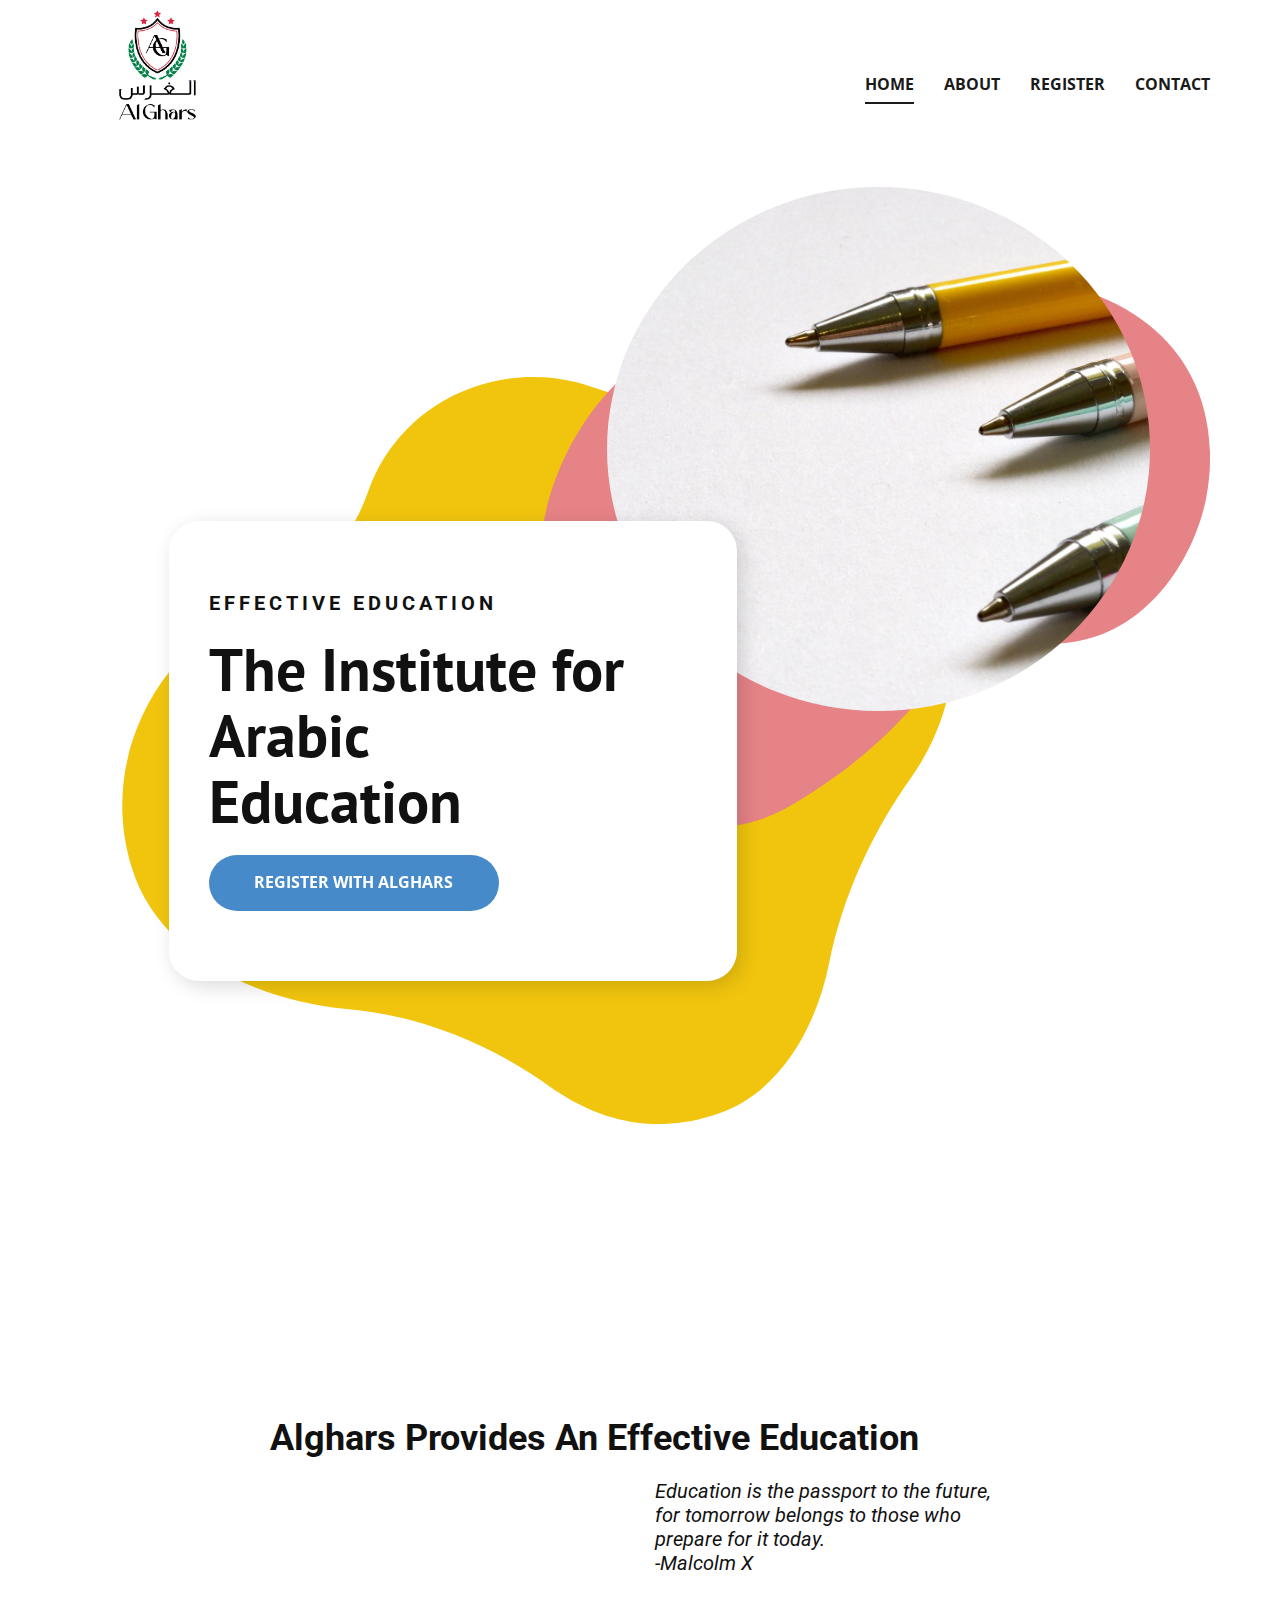
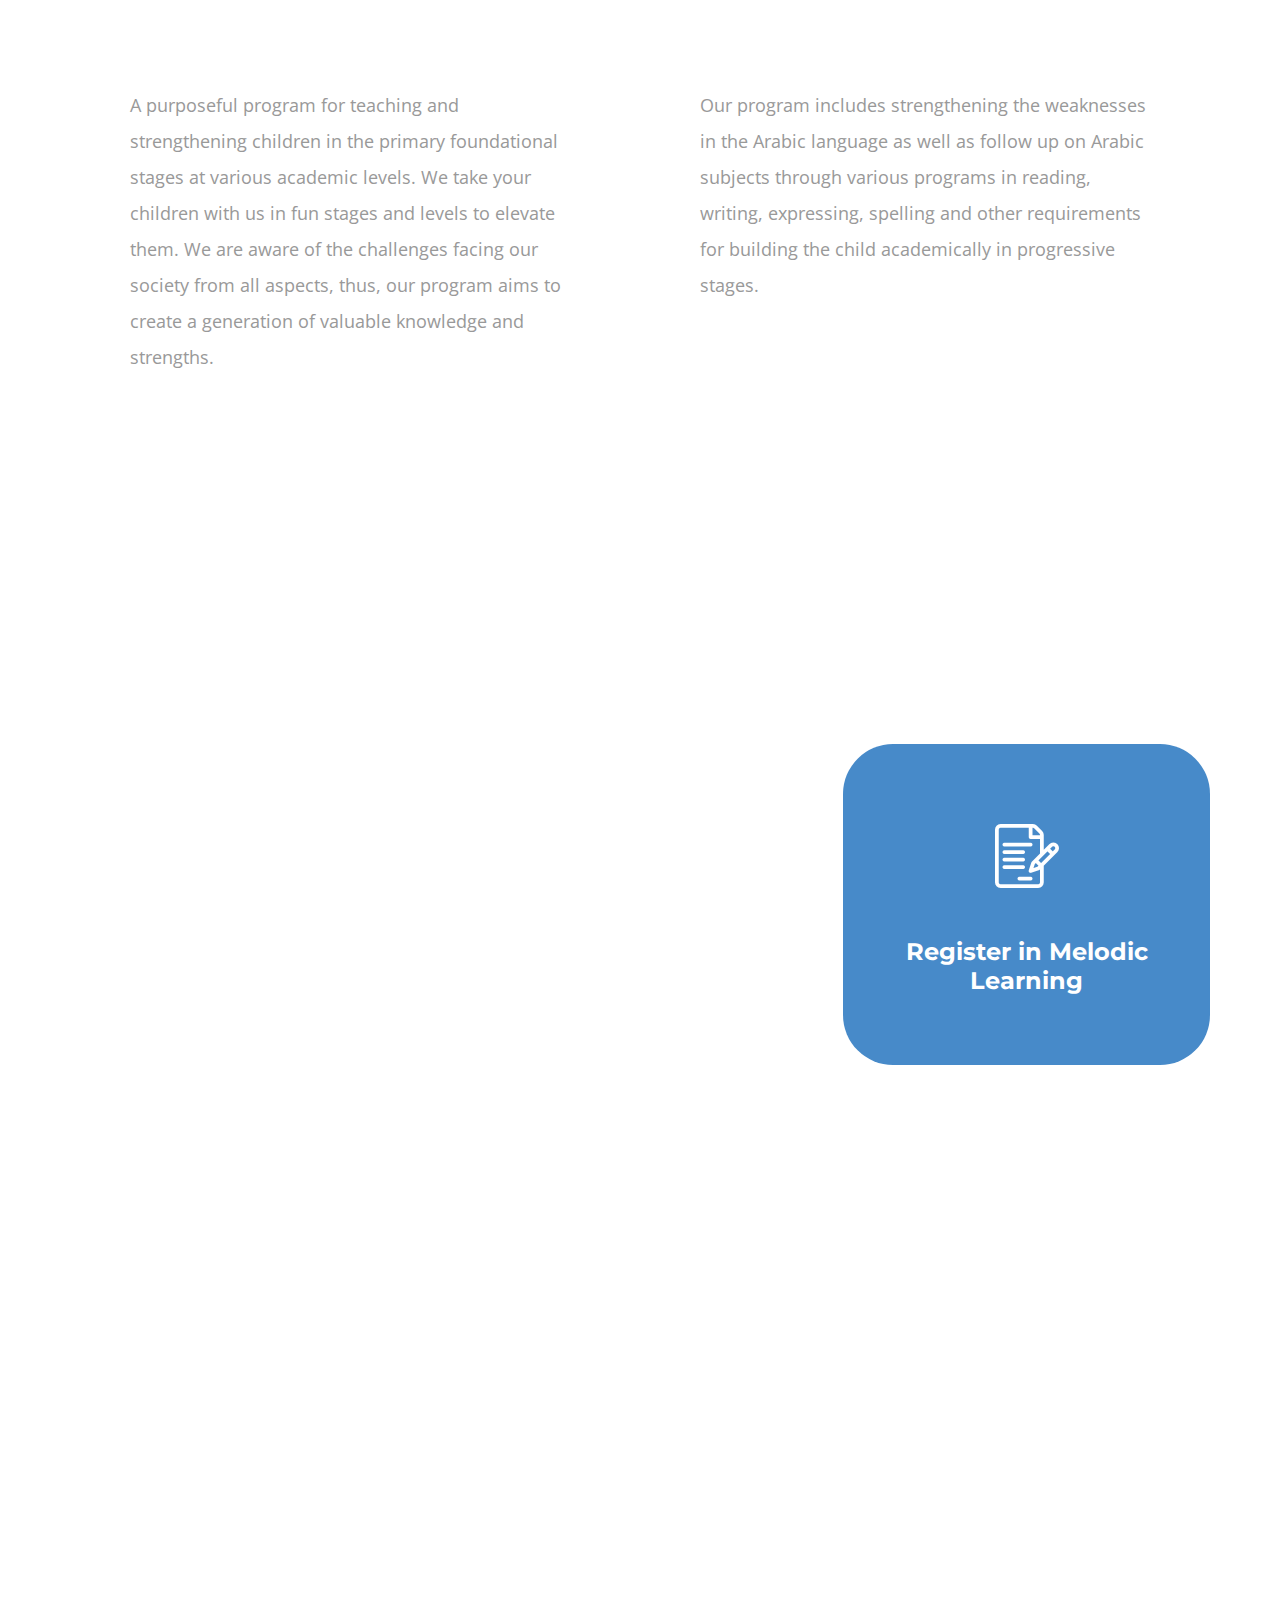
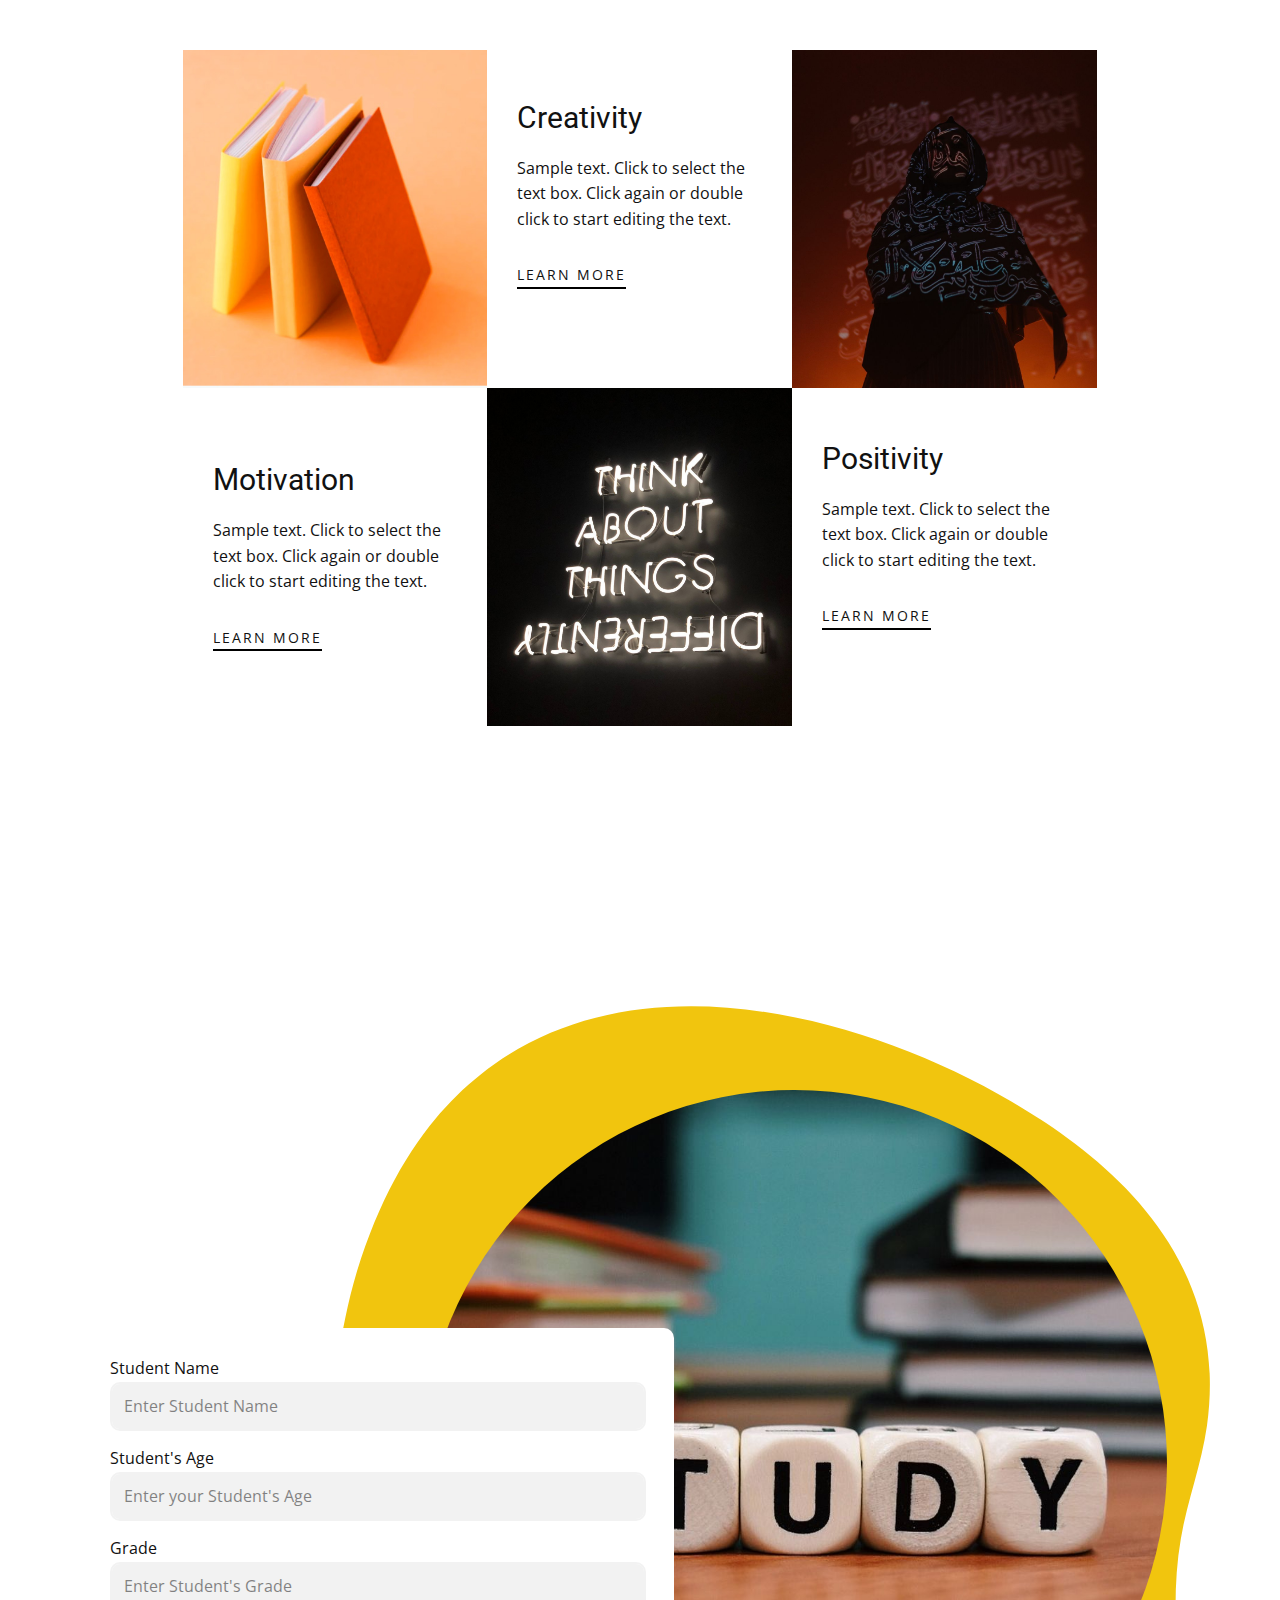
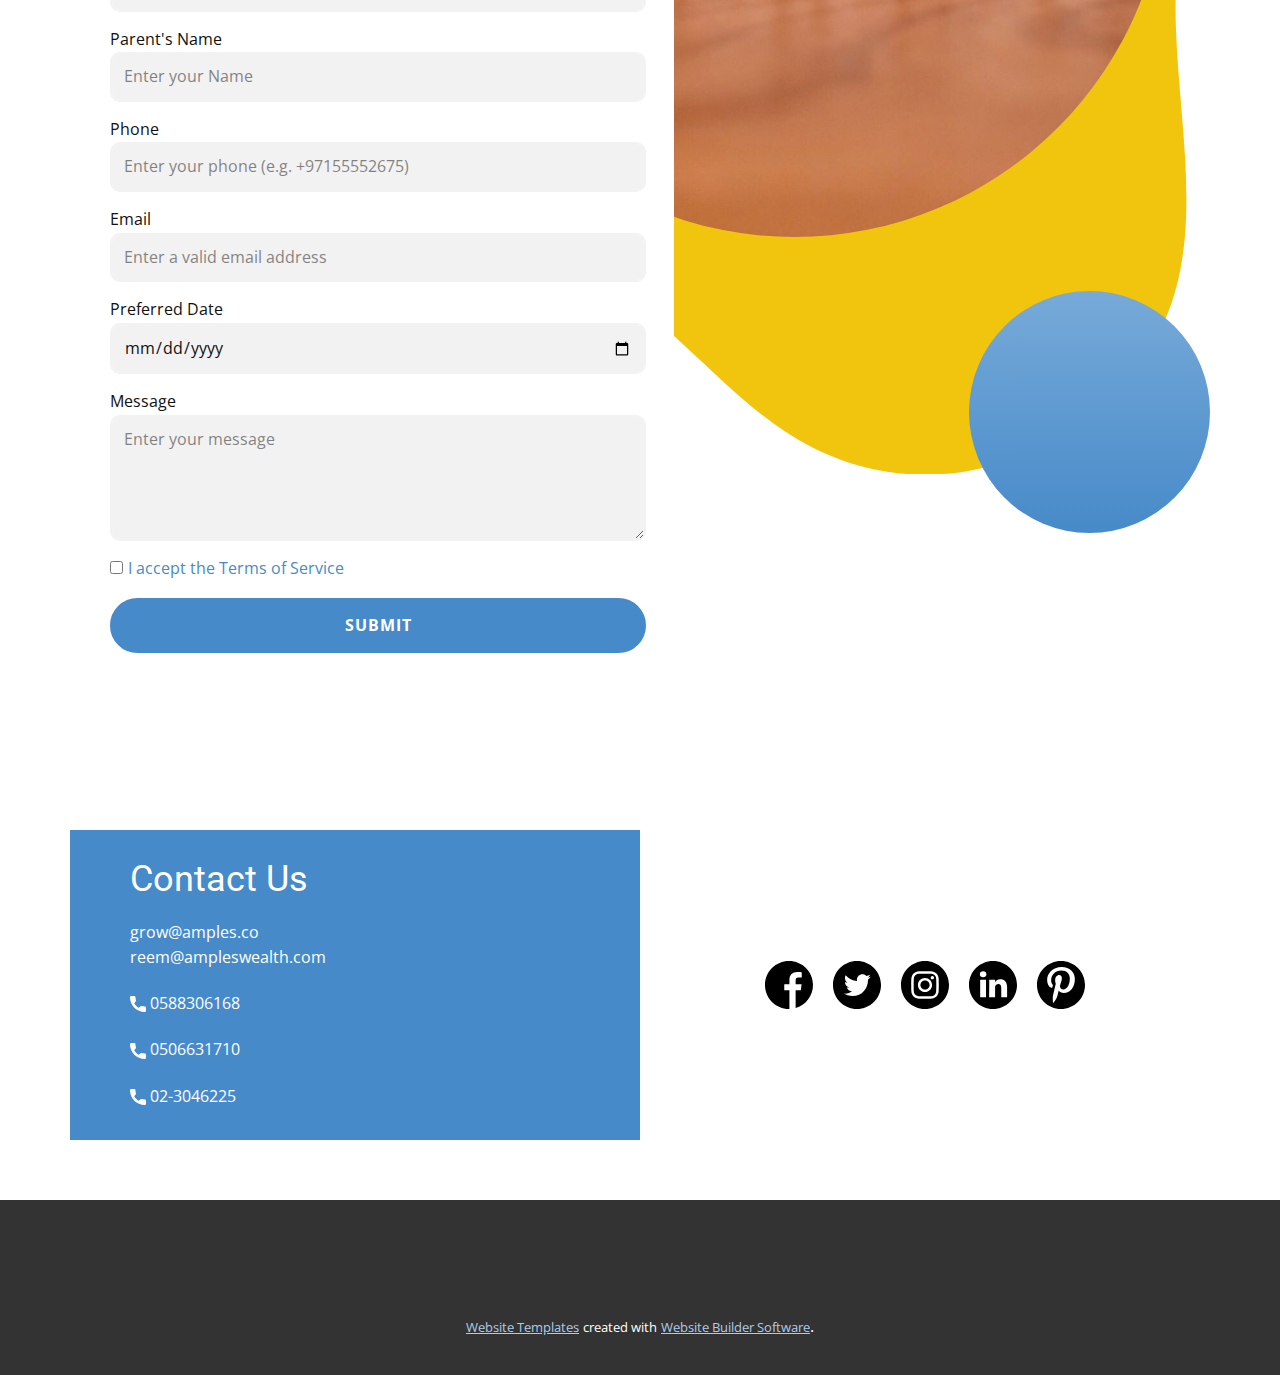
==== commit 99b90f6f: "fixed small bug" ====
--- a/index.html
+++ b/index.html
@@ -49,7 +49,7 @@
             <ul class="u-nav u-spacing-30 u-unstyled u-nav-1"><li class="u-nav-item"><a class="u-border-2 u-border-active-grey-90 u-border-hover-grey-50 u-border-no-left u-border-no-right u-border-no-top u-button-style u-nav-link u-text-active-grey-90 u-text-grey-90 u-text-hover-grey-90" href="Home.html" style="padding: 10px 0px;">Home</a>
 </li><li class="u-nav-item"><a class="u-border-2 u-border-active-grey-90 u-border-hover-grey-50 u-border-no-left u-border-no-right u-border-no-top u-button-style u-nav-link u-text-active-grey-90 u-text-grey-90 u-text-hover-grey-90" href="Home.html#carousel_2b59" data-page-id="31623037" style="padding: 10px 0px;">About</a>
 </li><li class="u-nav-item"><a class="u-border-2 u-border-active-grey-90 u-border-hover-grey-50 u-border-no-left u-border-no-right u-border-no-top u-button-style u-nav-link u-text-active-grey-90 u-text-grey-90 u-text-hover-grey-90" href="Home.html#carousel_f501" data-page-id="31623037" style="padding: 10px 0px;">Register</a>
-</li><li class="u-nav-item"><a class="u-border-2 u-border-active-grey-90 u-border-hover-grey-50 u-border-no-left u-border-no-right u-border-no-top u-button-style u-nav-link u-text-active-grey-90 u-text-grey-90 u-text-hover-grey-90" href="Home.html#carousel_f501" data-page-id="31623037" style="padding: 10px 0px;">Contact</a>
+</li><li class="u-nav-item"><a class="u-border-2 u-border-active-grey-90 u-border-hover-grey-50 u-border-no-left u-border-no-right u-border-no-top u-button-style u-nav-link u-text-active-grey-90 u-text-grey-90 u-text-hover-grey-90" href="Home.html#sec-24c8" data-page-id="31623037" style="padding: 10px 0px;">Contact</a>
 </li></ul>
           </div>
           <div class="u-custom-menu u-nav-container-collapse">
@@ -59,7 +59,7 @@
                 <ul class="u-align-center u-nav u-popupmenu-items u-unstyled u-nav-2"><li class="u-nav-item"><a class="u-button-style u-nav-link" href="Home.html">Home</a>
 </li><li class="u-nav-item"><a class="u-button-style u-nav-link" href="Home.html#carousel_2b59" data-page-id="31623037">About</a>
 </li><li class="u-nav-item"><a class="u-button-style u-nav-link" href="Home.html#carousel_f501" data-page-id="31623037">Register</a>
-</li><li class="u-nav-item"><a class="u-button-style u-nav-link" href="Home.html#carousel_f501" data-page-id="31623037">Contact</a>
+</li><li class="u-nav-item"><a class="u-button-style u-nav-link" href="Home.html#sec-24c8" data-page-id="31623037">Contact</a>
 </li></ul>
               </div>
             </div>
@@ -310,7 +310,11 @@
                   <h2 class="u-text u-text-default u-text-1">Contact Us</h2>
                   <p class="u-text u-text-2"> grow@amples.co<br>reem@ampleswealth.com&nbsp;
                   </p>
-                  <a href="https://nicepage.com/c/tiles-website-templates" class="u-active-none u-bottom-left-radius-0 u-bottom-right-radius-0 u-btn u-btn-rectangle u-button-style u-hover-none u-none u-radius-0 u-top-left-radius-0 u-top-right-radius-0 u-btn-1"><span class="u-icon"><svg class="u-svg-content" viewBox="0 0 405.333 405.333" x="0px" y="0px" style="width: 1em; height: 1em;"><path d="M373.333,266.88c-25.003,0-49.493-3.904-72.704-11.563c-11.328-3.904-24.192-0.896-31.637,6.699l-46.016,34.752    c-52.8-28.181-86.592-61.952-114.389-114.368l33.813-44.928c8.512-8.512,11.563-20.971,7.915-32.64    C142.592,81.472,138.667,56.96,138.667,32c0-17.643-14.357-32-32-32H32C14.357,0,0,14.357,0,32    c0,205.845,167.488,373.333,373.333,373.333c17.643,0,32-14.357,32-32V298.88C405.333,281.237,390.976,266.88,373.333,266.88z"></path></svg><img></span>&nbsp;​02-3046225<br><span class="u-icon"><svg class="u-svg-content" viewBox="0 0 405.333 405.333" x="0px" y="0px"><path d="M373.333,266.88c-25.003,0-49.493-3.904-72.704-11.563c-11.328-3.904-24.192-0.896-31.637,6.699l-46.016,34.752    c-52.8-28.181-86.592-61.952-114.389-114.368l33.813-44.928c8.512-8.512,11.563-20.971,7.915-32.64    C142.592,81.472,138.667,56.96,138.667,32c0-17.643-14.357-32-32-32H32C14.357,0,0,14.357,0,32    c0,205.845,167.488,373.333,373.333,373.333c17.643,0,32-14.357,32-32V298.88C405.333,281.237,390.976,266.88,373.333,266.88z"></path></svg><img></span>&nbsp;​0506631710&nbsp;<br><span class="u-icon"><svg class="u-svg-content" viewBox="0 0 405.333 405.333" x="0px" y="0px"><path d="M373.333,266.88c-25.003,0-49.493-3.904-72.704-11.563c-11.328-3.904-24.192-0.896-31.637,6.699l-46.016,34.752    c-52.8-28.181-86.592-61.952-114.389-114.368l33.813-44.928c8.512-8.512,11.563-20.971,7.915-32.64    C142.592,81.472,138.667,56.96,138.667,32c0-17.643-14.357-32-32-32H32C14.357,0,0,14.357,0,32    c0,205.845,167.488,373.333,373.333,373.333c17.643,0,32-14.357,32-32V298.88C405.333,281.237,390.976,266.88,373.333,266.88z"></path></svg><img></span> 058-8306168&nbsp;
+                  <a href="tel:0588306168" class="u-active-none u-bottom-left-radius-0 u-bottom-right-radius-0 u-btn u-btn-rectangle u-button-style u-hover-none u-none u-radius-0 u-top-left-radius-0 u-top-right-radius-0 u-btn-1"><span class="u-icon"><svg class="u-svg-content" viewBox="0 0 405.333 405.333" x="0px" y="0px" style="width: 1em; height: 1em;"><path d="M373.333,266.88c-25.003,0-49.493-3.904-72.704-11.563c-11.328-3.904-24.192-0.896-31.637,6.699l-46.016,34.752    c-52.8-28.181-86.592-61.952-114.389-114.368l33.813-44.928c8.512-8.512,11.563-20.971,7.915-32.64    C142.592,81.472,138.667,56.96,138.667,32c0-17.643-14.357-32-32-32H32C14.357,0,0,14.357,0,32    c0,205.845,167.488,373.333,373.333,373.333c17.643,0,32-14.357,32-32V298.88C405.333,281.237,390.976,266.88,373.333,266.88z"></path></svg><img></span>&nbsp;0588306168
+                  </a>
+                  <a href="tel:0506631710" class="u-active-none u-bottom-left-radius-0 u-bottom-right-radius-0 u-btn u-btn-rectangle u-button-style u-hover-none u-none u-radius-0 u-top-left-radius-0 u-top-right-radius-0 u-btn-2"><span class="u-icon"><svg class="u-svg-content" viewBox="0 0 405.333 405.333" x="0px" y="0px" style="width: 1em; height: 1em;"><path d="M373.333,266.88c-25.003,0-49.493-3.904-72.704-11.563c-11.328-3.904-24.192-0.896-31.637,6.699l-46.016,34.752    c-52.8-28.181-86.592-61.952-114.389-114.368l33.813-44.928c8.512-8.512,11.563-20.971,7.915-32.64    C142.592,81.472,138.667,56.96,138.667,32c0-17.643-14.357-32-32-32H32C14.357,0,0,14.357,0,32    c0,205.845,167.488,373.333,373.333,373.333c17.643,0,32-14.357,32-32V298.88C405.333,281.237,390.976,266.88,373.333,266.88z"></path></svg><img></span>&nbsp;0506631710
+                  </a>
+                  <a href="tel:02-3046225" class="u-active-none u-bottom-left-radius-0 u-bottom-right-radius-0 u-btn u-btn-rectangle u-button-style u-hover-none u-none u-radius-0 u-top-left-radius-0 u-top-right-radius-0 u-btn-3"><span class="u-icon"><svg class="u-svg-content" viewBox="0 0 405.333 405.333" x="0px" y="0px" style="width: 1em; height: 1em;"><path d="M373.333,266.88c-25.003,0-49.493-3.904-72.704-11.563c-11.328-3.904-24.192-0.896-31.637,6.699l-46.016,34.752    c-52.8-28.181-86.592-61.952-114.389-114.368l33.813-44.928c8.512-8.512,11.563-20.971,7.915-32.64    C142.592,81.472,138.667,56.96,138.667,32c0-17.643-14.357-32-32-32H32C14.357,0,0,14.357,0,32    c0,205.845,167.488,373.333,373.333,373.333c17.643,0,32-14.357,32-32V298.88C405.333,281.237,390.976,266.88,373.333,266.88z"></path></svg><img></span>&nbsp;02-3046225
                   </a>
                 </div>
               </div>
--- a/Home.css
+++ b/Home.css
@@ -1273,7 +1273,7 @@
 }
 
 .u-section-6 .u-layout-cell-1 {
-  min-height: 169px;
+  min-height: 277px;
 }
 
 .u-section-6 .u-container-layout-1 {
@@ -1291,7 +1291,21 @@
 .u-section-6 .u-btn-1 {
   background-image: none;
   border-style: none;
-  margin: 30px auto 0 0;
+  margin: 20px auto 0 0;
+  padding: 0;
+}
+
+.u-section-6 .u-btn-2 {
+  background-image: none;
+  border-style: none;
+  margin: 20px auto 0 0;
+  padding: 0;
+}
+
+.u-section-6 .u-btn-3 {
+  background-image: none;
+  border-style: none;
+  margin: 20px auto 0 0;
   padding: 0;
 }
 
@@ -1343,7 +1357,7 @@
   }
 
   .u-section-6 .u-layout-cell-1 {
-    min-height: 139px;
+    min-height: 228px;
   }
 
   .u-section-6 .u-layout-cell-2 {
